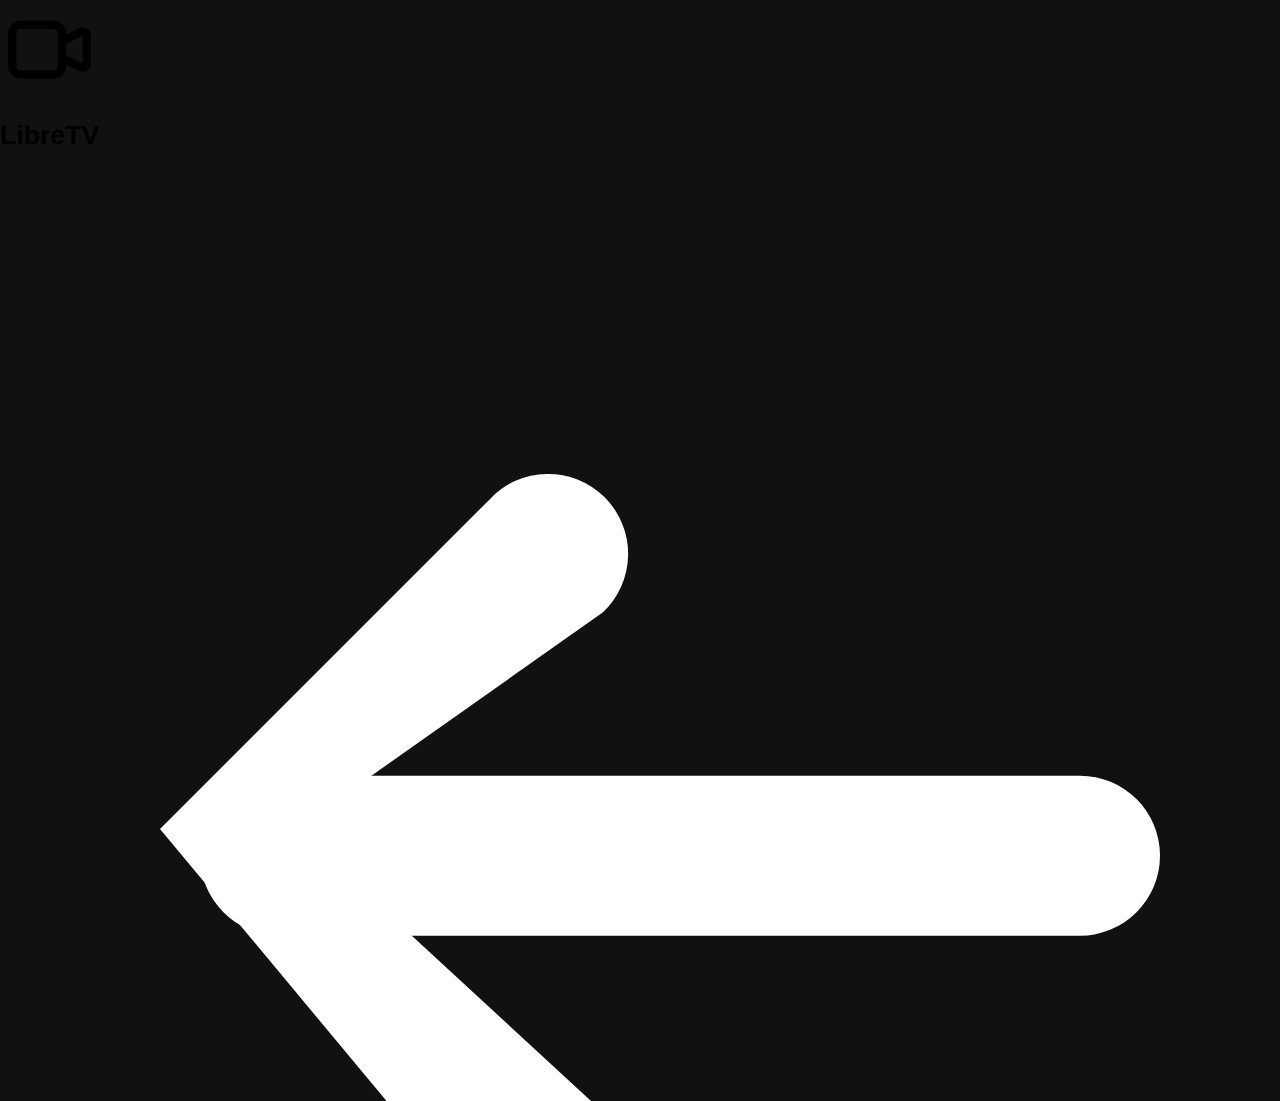
==== player.html @ 5323e87a "cmd auto commit" ====
<!DOCTYPE html>
<html lang="zh">
<head>
    <meta charset="UTF-8">
    <meta name="viewport" content="width=device-width, initial-scale=1.0">
    <meta name="referrer" content="same-origin">
    <meta name="theme-color" content="#000000">
    <title>LibreTV 播放器</title>

    <!-- Favicon -->
    <link rel="icon" href="image/logo.png">
    <link rel="apple-touch-icon" href="image/logo-black.png">
    <link rel="manifest" href="manifest.json">

    <script src="libs/tailwindcss.min.js"></script>
    <script src="js/version-check.js"></script>
    <link rel="stylesheet" href="css/styles.css">
    <link rel="stylesheet" href="css/player.css">
    
    <meta http-equiv="Cache-Control" content="no-store, must-revalidate">
    <meta http-equiv="Pragma" content="no-cache">
    <meta http-equiv="Expires" content="0">
</head>
<body>
    <header class="player-header-fixed p-4 flex items-center border-b border-[#333] gap-2">
        <div class="flex items-center min-w-0">
            <button id="homeButton" type="button" class="flex items-center min-w-0 cursor-pointer home-button">
                <svg class="w-8 h-8 mr-2 text-[#00ccff] logo-icon" fill="none" stroke="currentColor" viewBox="0 0 24 24">
                    <path stroke-linecap="round" stroke-linejoin="round" stroke-width="2" d="M15 10l4.553-2.276A1 1 0 0121 8.618v6.764a1 1 0 01-1.447.894L15 14M5 18h8a2 2 0 002-2V8a2 2 0 00-2-2H5a2 2 0 00-2 2v8a2 2 0 002 2z"></path>
                </svg>
                <h1 class="text-xl font-bold gradient-text logo-text">LibreTV</h1>
            </button>
        </div>
        <h2 id="videoTitle" class="text-xl font-semibold flex-1 text-center overflow-x-auto whitespace-nowrap truncate custom-title-scroll"></h2>
        <a href="#" id="goBack" onclick="goBack(event)" class="px-4 py-2 bg-[#222] hover:bg-[#333] border border-[#333] rounded-lg transition-colors flex items-center min-w-0 home-btn">
            <svg class="w-5 h-5 mr-1" viewBox="0 0 24 24" fill="#ffffff" xmlns="http://www.w3.org/2000/svg">
                <path d="M5.25 11h15a1.5 1.5 0 1 1 0 3H5.25a1.5 1.5 0 0 1 0-3z"/>
                <path d="M5.55 12 11.3 17.3a1.5 1.5 0 1 1-2.12 2.12L3 12l6.18-6.18a1.5 1.5 0 1 1 2.12 2.12L5.55 12z"/>
            </svg>
            <span class="home-btn-text">上一页</span>
        </a>
    </header>

    <!-- 密码验证弹窗 -->
    <div id="passwordModal" class="fixed inset-0 bg-black/95 hidden items-center justify-center z-[65] transition-opacity duration-300">
        <div class="bg-[#111] p-8 rounded-lg w-11/12 max-w-md border border-[#333] max-h-[90vh] flex flex-col">
            <div class="flex justify-between items-center mb-6 flex-none">
                <h2 class="text-2xl font-bold gradient-text">访问验证</h2>
            </div>
            <div class="mb-6">
                <p class="text-gray-300 mb-4">请输入密码继续访问</p>
                <form id="passwordForm" onsubmit="handlePasswordSubmit(); return false;">
                    <input type="text" name="username" id="username" autocomplete="username" style="display:none" tabindex="-1" aria-hidden="true">
                    <input type="password" id="passwordInput" class="w-full bg-[#111] border border-[#333] text-white px-4 py-3 rounded-lg focus:outline-none focus:border-white transition-colors" placeholder="密码..." autocomplete="new-password">
                    <button id="passwordSubmitBtn" type="submit" class="mt-4 w-full bg-blue-600 hover:bg-blue-700 text-white px-4 py-2 rounded">提交</button>
                </form>
                <p id="passwordError" class="text-red-500 mt-2 hidden">密码错误，请重试</p>
            </div>
        </div>
    </div>

    <main class="container mx-auto px-4 py-4">        <!-- 视频播放区 -->
        <div id="playerContainer" class="player-container mb-4">
            <div class="relative">
                <div id="player" class="player-placeholder">
                    <!-- Initial loading state before JavaScript loads -->
                    <div class="player-loading-overlay">
                        <div class="player-loading-spinner"></div>
                        <div class="player-loading-text" id="loading-title">正在加载视频...</div>
                    </div>
                </div>
                <div class="loading-container" id="player-loading" style="display: none;">
                    <div class="loading-spinner"></div>
                    <div>正在加载视频...</div>
                </div>
                <div class="error-container" id="error">
                    <div class="error-icon">⚠️</div>
                    <div id="error-message">视频加载失败</div>
                    <div class="error-message-sub">请尝试其他视频源或稍后重试</div>
                </div>
            </div>
        </div>

        <!-- 源信息 -->
        <div class="player-container flex justify-between py-2 px-4 mb-2 bg-gray-700" id="resourceInfoBarContainer">
            <!-- 资源信息卡片、切换按钮、视频数将由JS动态渲染 -->
        </div>

        <!-- 集数导航 -->
        <div class="player-container">
            <div class="flex justify-between items-center my-4">
                <button onclick="playPreviousEpisode()" id="prevButton" class="px-4 py-2 bg-[#222] hover:bg-[#333] border border-[#333] rounded-lg transition-colors">
                    <svg class="w-5 h-5 inline-block" fill="none" stroke="currentColor" viewBox="0 0 24 24">
                        <path stroke-linecap="round" stroke-linejoin="round" stroke-width="2" d="M15 19l-7-7 7-7"></path>
                    </svg>
                    上一集
                </button>
                <span class="text-gray-400" id="episodeInfo">加载中...</span>
                <button onclick="playNextEpisode()" id="nextButton" class="px-4 py-2 bg-[#222] hover:bg-[#333] border border-[#333] rounded-lg transition-colors">
                    下一集
                    <svg class="w-5 h-5 inline-block" fill="none" stroke="currentColor" viewBox="0 0 24 24">
                        <path stroke-linecap="round" stroke-linejoin="round" stroke-width="2" d="M9 5l7 7-7 7"></path>
                    </svg>
                </button>
            </div>
        </div>

        <!-- 添加自动播放开关和排序按钮 -->
        <div class="player-container mb-2">
            <div class="flex flex-wrap justify-end items-center gap-2">
                <!-- 自动连播开关 - 分组到左边 -->
                <div class="flex items-center gap-1 flex-shrink-0 mr-auto">
                    <span class="text-gray-400 text-sm whitespace-nowrap">自动连播</span>
                    <label class="switch">
                        <input type="checkbox" id="autoplayToggle">
                        <span class="slider"></span>
                    </label>
                </div>
                
                <!-- 把各种功能按钮放在右侧 - 在小屏幕上各自占一行 -->
                <div class="flex flex-wrap justify-end gap-2">
                    <!-- 倒序排列按钮 -->
                    <button onclick="toggleEpisodeOrder()" class="px-3 py-1 bg-[#222] hover:bg-[#333] border border-[#333] rounded-lg transition-colors flex items-center space-x-1 flex-shrink-0">
                        <svg xmlns="http://www.w3.org/2000/svg" class="h-4 w-4" id="orderIcon" viewBox="0 0 20 20" fill="currentColor">
                            <path fill-rule="evenodd" d="M10 18a8 8 0 100-16 8 8 0 000 16zm1-11a1 1 0 10-2 0v3.586L7.707 9.293a1 1 0 00-1.414 1.414l3 3a1 1 0 001.414 0l3-3a1 1 0 00-1.414-1.414L11 10.586V7z" clip-rule="evenodd" />
                        </svg>
                        <span id="orderText">倒序排列</span>
                    </button>
                    
                    <!-- 复制链接按钮 -->
                    <button title="复制播放链接" onclick="copyLinks()" class="px-2 py-1 bg-[#222] hover:bg-[#333] border border-[#333] text-white rounded-lg transition">
                        <svg xmlns="http://www.w3.org/2000/svg" class="h-4 w-4" fill="none" viewBox="0 0 24 24" stroke="currentColor">
                            <path stroke-linecap="round" stroke-linejoin="round" stroke-width="2" d="M8 5H6a2 2 0 00-2 2v12a2 2 0 002 2h10a2 2 0 002-2v-1M8 5a2 2 0 012-2h2a2 2 0 002-2M8 5a2 2 0 012-2h2a2 2 0 012 2m0 0h2a2 2 0 012 2v3m2 4H10m0 0l3-3m-3 3l3 3" />
                        </svg>
                    </button>
                    
                    <!-- 锁定控制按钮 - 始终显示在最右侧 -->
                    <button id="lockToggle" onclick="toggleControlsLock()" title="锁定控制" 
                            class="px-2 py-1 bg-[#222] hover:bg-[#333] border border-[#333] text-white rounded-lg transition flex-shrink-0">
                        <svg id="lockIcon" class="w-4 h-4" fill="none" stroke="currentColor" viewBox="0 0 24 24">
                            <!-- 默认状态：未锁图标 -->
                            <path stroke-linecap="round" stroke-linejoin="round" stroke-width="2"
                                d="M15 11V7a3 3 0 00-6 0v4m-3 4h12v6H6v-6z" />
                        </svg>
                    </button>
                </div>
            </div>
        </div>

        <!-- 集数网格 -->
        <div class="player-container">
            <div class="episode-grid" id="episodesGrid">
                <div class="grid grid-cols-2 sm:grid-cols-4 md:grid-cols-6 lg:grid-cols-8 gap-2" id="episodesList">
                    <!-- 集数将在这里动态加载 -->
                    <div class="col-span-full text-center text-gray-400 py-8">加载中...</div>
                </div>
            </div>
        </div>
    </main>

    <!-- 添加快捷键提示元素 -->
    <div class="shortcut-hint" id="shortcutHint">
        <svg class="w-6 h-6" fill="none" stroke="currentColor" viewBox="0 0 24 24" id="shortcutIcon">
            <path stroke-linecap="round" stroke-linejoin="round" stroke-width="2" d="M15 19l-7-7 7-7"></path>
        </svg>
        <span id="shortcutText"></span>
    </div>

    <!-- 页脚区域 -->
    <!-- 
    <footer class="footer mt-2 py-6 border-t border-[#333] bg-[#0a0a0a]">
        <div class="container mx-auto px-4">
            <div class="flex flex-col md:flex-row justify-between items-center">
                <div class="mb-4 md:mb-0">
                    <div class="flex items-center justify-center md:justify-start">
                        <svg class="w-6 h-6 mr-2" fill="none" stroke="currentColor" viewBox="0 0 24 24">
                            <path stroke-linecap="round" stroke-linejoin="round" stroke-width="2" d="M15 10l4.553-2.276A1 1 0 0121 8.618v6.764a1 1 0 01-1.447.894L15 14M5 18h8a2 2 0 002-2V8a2 2 0 00-2-2H5a2 2 0 00-2 2v8a2 2 0 002 2z"></path>
                        </svg>
                        <span class="gradient-text font-bold">LibreTV</span>
                    </div>
                    <p class="text-gray-500 text-sm mt-2 text-center md:text-left">© 2025 LibreTV - 自由观影，畅享精彩</p>
                </div>
                
                <div class="text-center md:text-right">
                    <p class="text-gray-500 text-sm max-w-md">
                        免责声明：本站仅为视频搜索工具，不存储、上传或分发任何视频内容。
                        所有视频均来自第三方API接口。如有侵权，请联系相关内容提供方。
                    </p>
                    <div class="mt-2 flex justify-center md:justify-end space-x-4">
                        <a href="about.html" class="text-gray-400 hover:text-white text-sm transition-colors">关于我们</a>
                        <a href="about.html" class="text-gray-400 hover:text-white text-sm transition-colors">隐私政策</a>
                        <a href="https://www.msf.hk/zh-hant/donate/general?type=one-off" target="_blank" rel="noopener" class="text-blue-400 hover:text-blue-300 text-sm transition-colors">捐赠</a>
                    </div>
                </div>
            </div>
        </div>
    </footer>
     -->

    <!-- 换源模态框 -->
    <div id="modal" class="fixed inset-0 bg-black/60 hidden flex items-center justify-center transition-opacity duration-300 z-[10000]">
        <div class="bg-[#111] p-8 rounded-lg w-11/12 max-w-4xl border border-[#333] max-h-[90vh] flex flex-col">
            <div class="flex justify-between items-center mb-6 flex-none">
                <h2 id="modalTitle" class="text-2xl font-bold gradient-text break-words pr-4 max-w-[80%]"></h2>
                <button onclick="closeModal()" class="text-gray-400 hover:text-white text-2xl transition-colors flex-shrink-0">&times;</button>
            </div>
            <div id="modalContent" class="overflow-auto flex-1 min-h-0">
                <div class="grid grid-cols-2 sm:grid-cols-4 md:grid-cols-6 lg:grid-cols-8 gap-2">
                </div>
            </div>
        </div>
    </div>

    <!-- 添加 loading 提示框 -->
    <div id="loading" class="fixed inset-0 bg-black/80 hidden items-center justify-center z-[10001]">
        <div class="bg-[#111] p-8 rounded-lg border border-[#333] flex items-center space-x-4">
            <div class="w-8 h-8 border-4 border-white border-t-transparent rounded-full animate-spin"></div>
            <p class="text-white text-lg">加载中...</p>
        </div>
    </div>

    <!-- 引入纯 JS sha256（HTTP 下依然可用） -->
    <script src="libs/sha256.min.js"></script>
    <script>
        // 保存原始 js‑sha256 实现，避免被 password.js 覆盖
        window._jsSha256 = window.sha256;
    </script>
    
    <script src="libs/hls.min.js" crossorigin="anonymous"></script>
    <script src="libs/artplayer.min.js" crossorigin="anonymous"></script>

    <script src="js/config.js"></script>
    <script src="js/proxy-auth.js"></script>
    <script src="js/customer_site.js"></script>
    <script src="js/cloud-sync.js"></script>
    <script src="js/password.js"></script>
    <script src="js/ui.js"></script>
    <script src="js/api.js"></script>
    <script src="js/search.js"></script>
    <script src="js/player.js"></script>

    <script>
        // 创建全局环境变量对象
        window.__ENV__ = window.__ENV__ || {};
        
        // 注入服务器端环境变量 (将由服务器端替换)
        // PASSWORD 变量将在这里被服务器端注入
        window.__ENV__.PASSWORD = "{{PASSWORD}}";

        // 修复 home 跳转
        document.addEventListener('DOMContentLoaded', function() {
            // 使用事件委托处理首页按钮点击
            document.body.addEventListener('click', function(event) {
                const homeButton = event.target.closest('#homeButton');
                if (homeButton) {
                    event.preventDefault();
                    event.stopPropagation();

                    // 如果是在iframe中打开的，尝试关闭iframe
                    if (window.self !== window.top) {
                        try {
                            // 尝试调用父窗口的关闭播放器函数
                            window.parent.closeVideoPlayer && window.parent.closeVideoPlayer(true);
                            return;
                        } catch (e) {
                            console.error('调用父窗口closeVideoPlayer失败:', e);
                        }
                    }

                    // 多重兜底跳转
                    try {
                            window.location.href = '/';
                    } catch (e) {
                        try {
                            window.location.replace('/');
                        } catch (e2) {
                            window.location.assign('/');
                    }
                    }
                    return false;
                }
            });
        });
    </script>
</body>
</html>
---- css/player.css ----
html {
    background-color: #000;
    overscroll-behavior: none;
}
body, html {
    margin: 0;
    padding: 0;
    width: 100%;
    height: 100%;
    background-color: #000;
    color: white;
    padding-top: 37px;
}

/* Critical header and navigation styles */
.player-header {
    position: relative;
    z-index: 2147483647 !important;
    pointer-events: auto !important;
}

.player-header-fixed {
    position: fixed !important;
    top: 0;
    left: 0;
    width: 100vw;
    z-index: 9000 !important;
    pointer-events: auto !important;
    background: #111;
}

#homeButton { 
    pointer-events: auto !important; 
}

.home-button {
    background: none !important;
    border: none !important;
    padding: 0 !important;
}

/* Critical loading styles to prevent FOUC */
.player-placeholder {
    width: 100% !important;
    height: auto !important;
    aspect-ratio: 16/9 !important;
    background-color: #1f2937 !important;
    position: relative !important;
    display: block !important;
    border-radius: 8px !important;
    overflow: hidden !important;
}

.player-loading-container {
    width: 100% !important;
    height: 0 !important;
    padding-bottom: 56.25% !important;
    position: relative !important;
    background-color: #1f2937 !important;
    border-radius: 8px !important;
    overflow: hidden !important;
    display: block !important;
}

.player-loading-overlay {
    position: absolute !important;
    top: 0 !important;
    left: 0 !important;
    width: 100% !important;
    height: 100% !important;
    display: flex !important;
    flex-direction: column !important;
    align-items: center !important;
    justify-content: center !important;
    background-color: rgba(17, 24, 39, 0.7) !important;
}

.player-loading-spinner {
    width: 48px !important;
    height: 48px !important;
    border: 4px solid rgba(255, 255, 255, 0.1) !important;
    border-radius: 50% !important;
    border-top-color: #f97316 !important;
    position: relative !important;
    margin-bottom: 16px !important;
    animation: spin 1s linear infinite !important;
}

/* Critical styles for loading text */
.player-loading-text,
.player-loading-overlay div:nth-child(2),
div.player-loading-text {
    display: block !important;
    visibility: visible !important;
    opacity: 1 !important;
    color: #f9fafb !important;
    font-size: 16px !important;
    font-weight: 500 !important;
    margin-bottom: 8px !important;
    text-align: center !important;
    font-family: system-ui, -apple-system, sans-serif !important;
    line-height: 1.4 !important;
    text-shadow: 0 1px 2px rgba(0, 0, 0, 0.1) !important;
    pointer-events: none !important;
    z-index: 100 !important;
    background: transparent !important;
    max-width: 90% !important;
}

@keyframes player-spinner-rotate {
    to { transform: rotate(360deg); }
}

@keyframes spin {
    0% { transform: rotate(0deg); }
    100% { transform: rotate(360deg); }
}

/* ArtPlayer specific styles */
.art-video-player, .art-video-player video {
    width: 100% !important;
    height: 100% !important;
    min-height: 150px !important;
    max-height: 100vh !important;
    background: #000 !important;
    object-fit: contain !important;
    display: block !important;
}

/* Fix for Chrome-specific issues */
@media screen and (-webkit-min-device-pixel-ratio: 0) {
    .art-video-player video {
        transform: translateZ(0) !important;
        will-change: transform !important;
    }

    /* Force visibility of video element */
    .art-video-player.art-playing video {
        visibility: visible !important;
        opacity: 1 !important;
    }
}

.player-container {
    width: 100%;
    max-width: 1000px;
    margin: 0 auto;
}

#player {
    width: 100%;
    height: 60vh; /* 视频播放器高度 */
}

.loading-container {
    position: absolute;
    top: 0;
    left: 0;
    right: 0;
    bottom: 0;
    display: flex;
    align-items: center;
    justify-content: center;
    background-color: rgba(0, 0, 0, 0.7);
    color: white;
    z-index: 100;
    flex-direction: column;
}

.loading-spinner {
    width: 50px;
    height: 50px;
    border: 4px solid rgba(255, 255, 255, 0.3);
    border-radius: 50%;
    border-top-color: white;
    animation: spin 1s ease-in-out infinite;
    margin-bottom: 10px;
}

.error-container {
    position: absolute;
    top: 0;
    left: 0;
    right: 0;
    bottom: 0;
    display: none;
    align-items: center;
    justify-content: center;
    background-color: rgba(0, 0, 0, 0.7);
    color: white;
    z-index: 100;
    flex-direction: column;
    text-align: center;
    padding: 1rem;
}

.error-icon {
    font-size: 48px;
    margin-bottom: 10px;
}

.error-message-sub {
    margin-top: 10px;
    font-size: 14px;
    color: #aaa;
}

.episode-active {
    background-color: #3b82f6 !important;
    border-color: #60a5fa !important;
}

.episode-grid {
    max-height: 30vh;
    overflow-y: auto;
}

/* 恢复播放位置提示样式 */
.position-restore-hint {
    position: fixed;
    bottom: 20px;
    left: 50%;
    transform: translateX(-50%) translateY(100%);
    background-color: rgba(0, 0, 0, 0.8);
    color: white;
    padding: 10px 20px;
    border-radius: 4px;
    z-index: 1000;
    transition: transform 0.3s ease;
    font-size: 14px;
}

.position-restore-hint.show {
    transform: translateX(-50%) translateY(0);
}

.hint-content {
    display: flex;
    align-items: center;
    justify-content: center;
}

.switch {
    position: relative;
    display: inline-block;
    width: 46px;
    height: 24px;
}

.switch input {
    opacity: 0;
    width: 0;
    height: 0;
}

.slider {
    position: absolute;
    cursor: pointer;
    top: 0;
    left: 0;
    right: 0;
    bottom: 0;
    background-color: #333;
    transition: .4s;
    border-radius: 24px;
}

.slider:before {
    position: absolute;
    content: "";
    height: 18px;
    width: 18px;
    left: 3px;
    bottom: 3px;
    background-color: white;
    transition: .4s;
    border-radius: 50%;
}

input:checked + .slider {
    background-color: #00ccff;
}

input:checked + .slider:before {
    transform: translateX(22px);
}

/* 添加快捷键提示样式 */
.shortcut-hint {
    position: fixed;
    top: 50%;
    left: 50%;
    transform: translate(-50%, -50%);
    background-color: rgba(0, 0, 0, 0.8);
    color: white;
    padding: 1rem 2rem;
    border-radius: 0.5rem;
    font-size: 1.5rem;
    display: flex;
    align-items: center;
    gap: 0.5rem;
    z-index: 1000;
    opacity: 0;
    transition: opacity 0.3s ease;
}

.shortcut-hint.show {
    opacity: 1;
}

/* 原生全屏时，播放器容器铺满 */
.player-container:-webkit-full-screen,
.player-container:fullscreen {
    position: fixed;
    top: 0; left: 0;
    width: 100vw; height: 100vh;
    z-index: 10000;
    background-color: #000;
}

.player-container:-webkit-full-screen #player,
.player-container:fullscreen #player {
    width: 100%; height: 100%;
}

/* 资源信息卡片区 */
#resourceInfoBarContainer {
    align-items: center;
    border-radius: 0.5rem;
    box-shadow: 0 2px 8px rgba(0, 0, 0, 0.2);
}

.resource-info-bar-left {
    align-items: center;
    font-size: 1.1rem;
    font-weight: bold;
    color: #fff;
    flex: 1;
}

.resource-info-bar-videos {
    font-size: 1rem;
    font-weight: normal;
    margin-left: 10px;
    color: #ccc;
}

.resource-switch-btn {
    align-items: center;
    background: none;
    border: none;
    color: #a67c2d;
    font-weight: bold;
    font-size: 1rem;
    cursor: pointer;
    gap: 6px;
    padding: 6px 12px;
    border-radius: 0.5rem;
    transition: background 0.2s;
}

.resource-switch-btn:hover {
    background: #f5e9d7;
}

.resource-switch-btn:active {
    background: #f5e9d7;
}

.resource-switch-icon {
    width: 20px;
    height: 20px;
    margin-right: 0;
    color: #a67c2d;
    vertical-align: middle;
    transition: transform 0.3s;
}

/* 新增：移动端响应式样式 */
@media (max-width: 640px) {
    .episode-grid {
        max-height: 40vh; /* 移动端增加集数列表高度 */
    }

    /* 改进移动端按钮显示 */
    button {
        white-space: nowrap;
    }

    /* 控制栏在小屏幕上可能需要换行 */
    .player-container .flex-wrap {
        margin-bottom: 4px;
    }
}

/* 隐藏用户名输入框 */
#username {
    display: none !important;
}
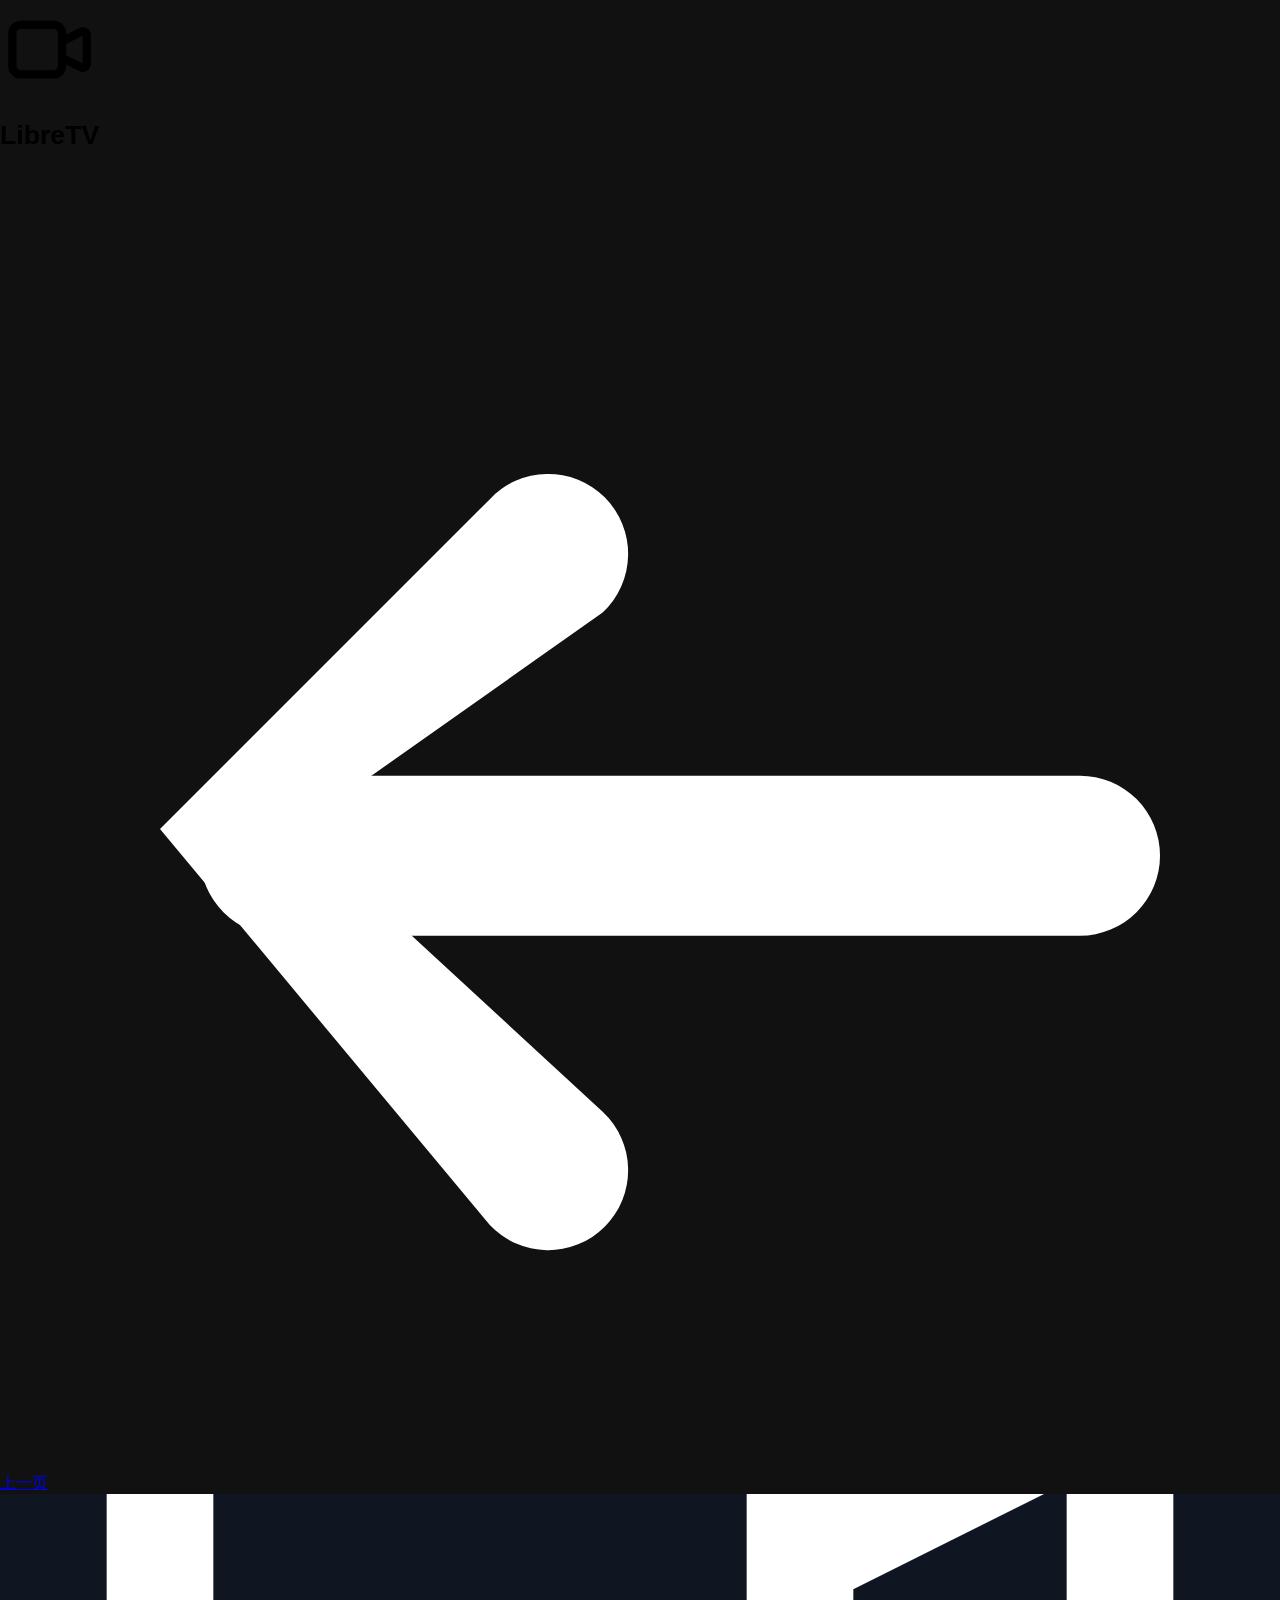
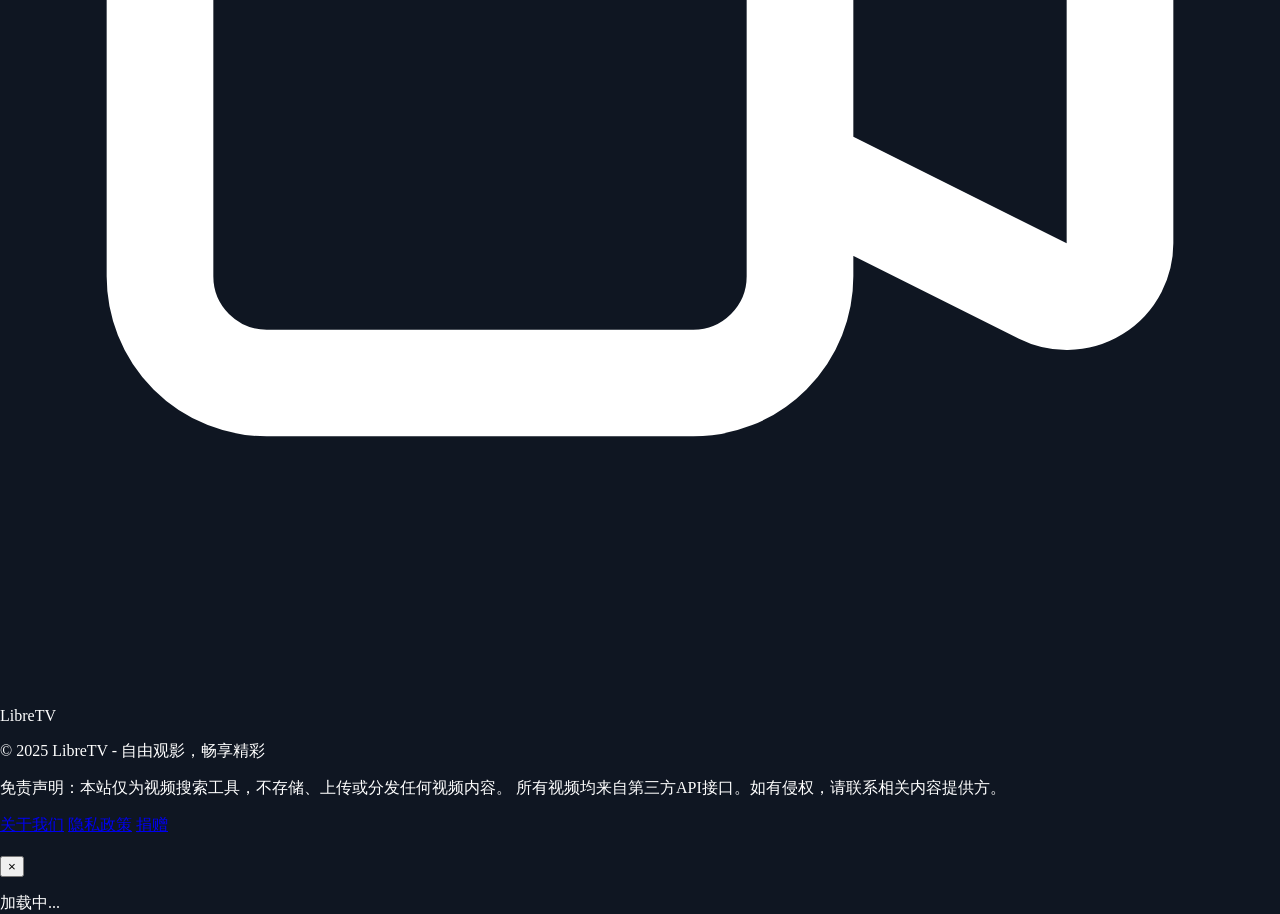
==== commit 0992bf4f: "Update player.html" ====
--- a/player.html
+++ b/player.html
@@ -167,7 +167,7 @@
     </div>
 
     <!-- 页脚区域 -->
-    <!-- 
+
     <footer class="footer mt-2 py-6 border-t border-[#333] bg-[#0a0a0a]">
         <div class="container mx-auto px-4">
             <div class="flex flex-col md:flex-row justify-between items-center">
@@ -187,15 +187,15 @@
                         所有视频均来自第三方API接口。如有侵权，请联系相关内容提供方。
                     </p>
                     <div class="mt-2 flex justify-center md:justify-end space-x-4">
-                        <a href="about.html" class="text-gray-400 hover:text-white text-sm transition-colors">关于我们</a>
-                        <a href="about.html" class="text-gray-400 hover:text-white text-sm transition-colors">隐私政策</a>
+                        <a href="index.html" class="text-gray-400 hover:text-white text-sm transition-colors">关于我们</a>
+                        <a href="index.html" class="text-gray-400 hover:text-white text-sm transition-colors">隐私政策</a>
                         <a href="https://www.msf.hk/zh-hant/donate/general?type=one-off" target="_blank" rel="noopener" class="text-blue-400 hover:text-blue-300 text-sm transition-colors">捐赠</a>
                     </div>
                 </div>
             </div>
         </div>
     </footer>
-     -->
+
 
     <!-- 换源模态框 -->
     <div id="modal" class="fixed inset-0 bg-black/60 hidden flex items-center justify-center transition-opacity duration-300 z-[10000]">
--- a/css/player.css
+++ b/css/player.css
@@ -1,13 +1,9 @@
-html {
-    background-color: #000;
-    overscroll-behavior: none;
-}
 body, html {
     margin: 0;
     padding: 0;
     width: 100%;
     height: 100%;
-    background-color: #000;
+    background-color: #0f1622;
     color: white;
     padding-top: 37px;
 }
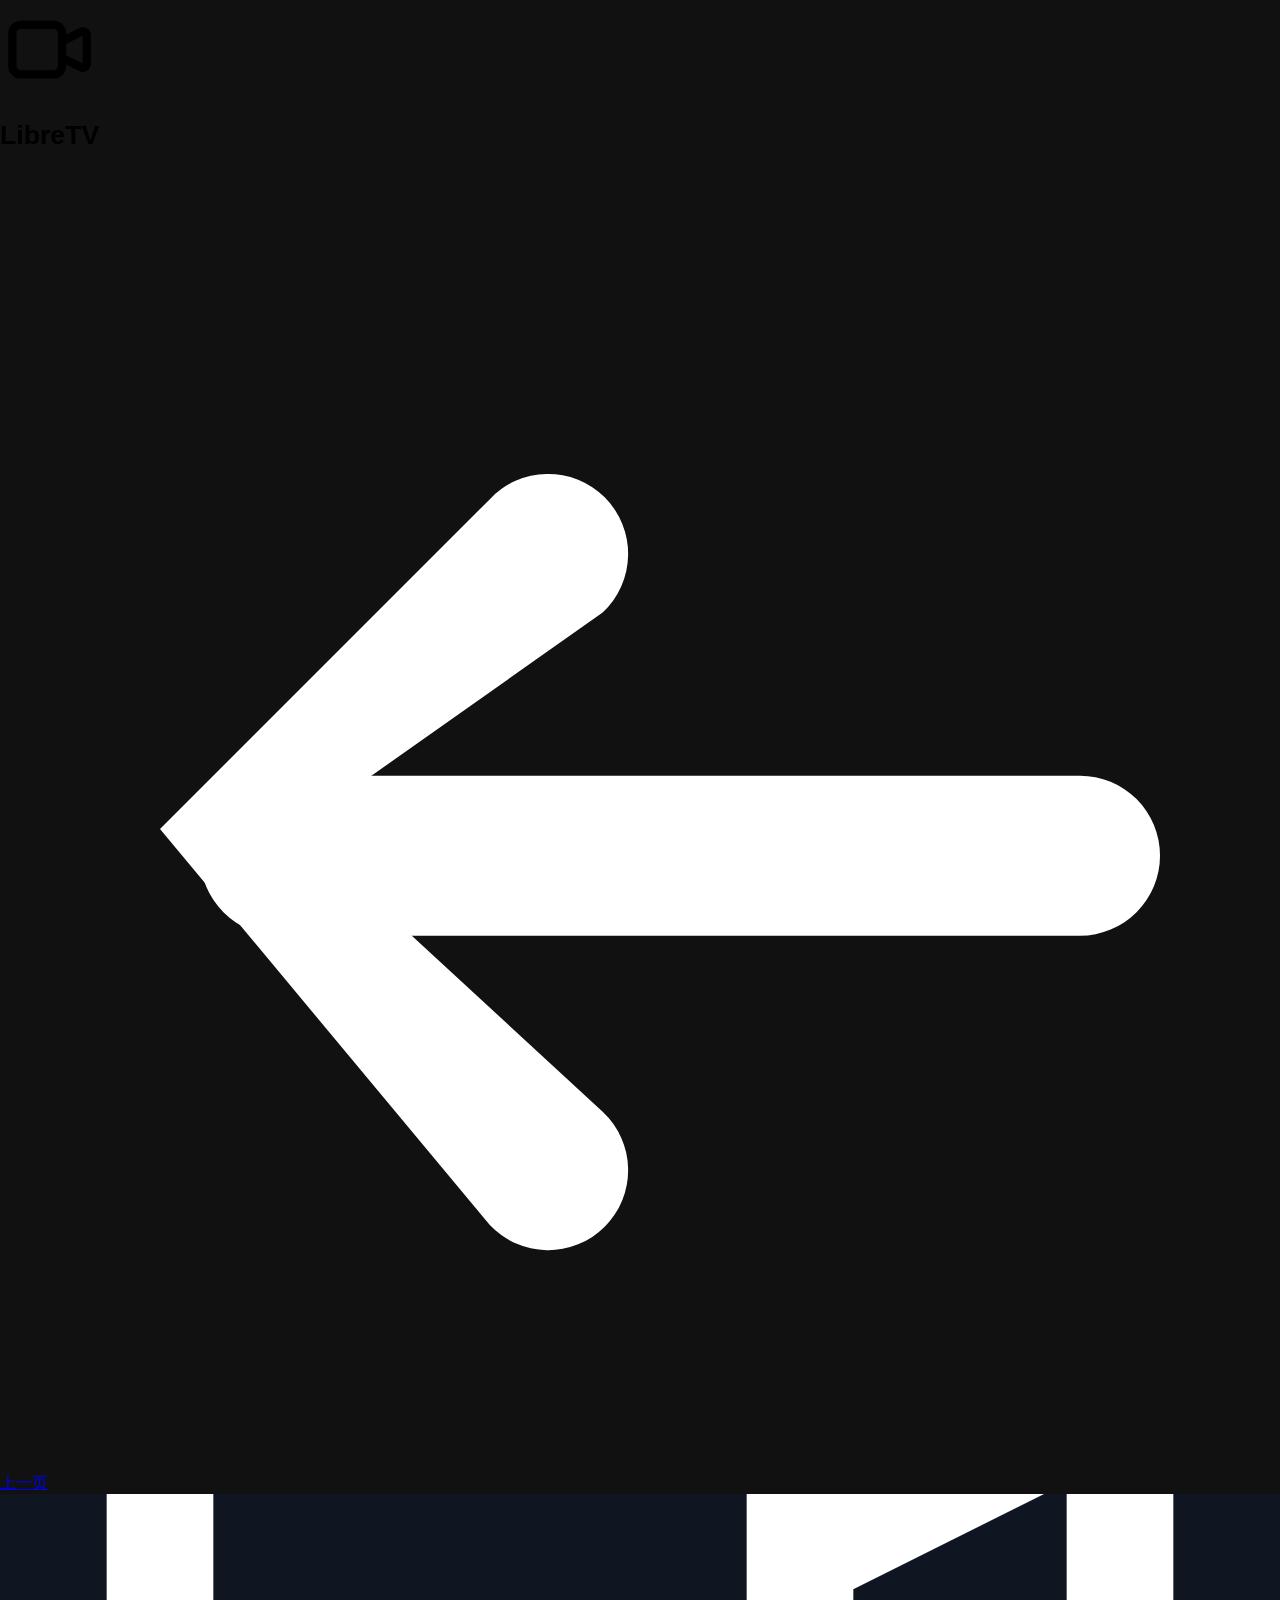
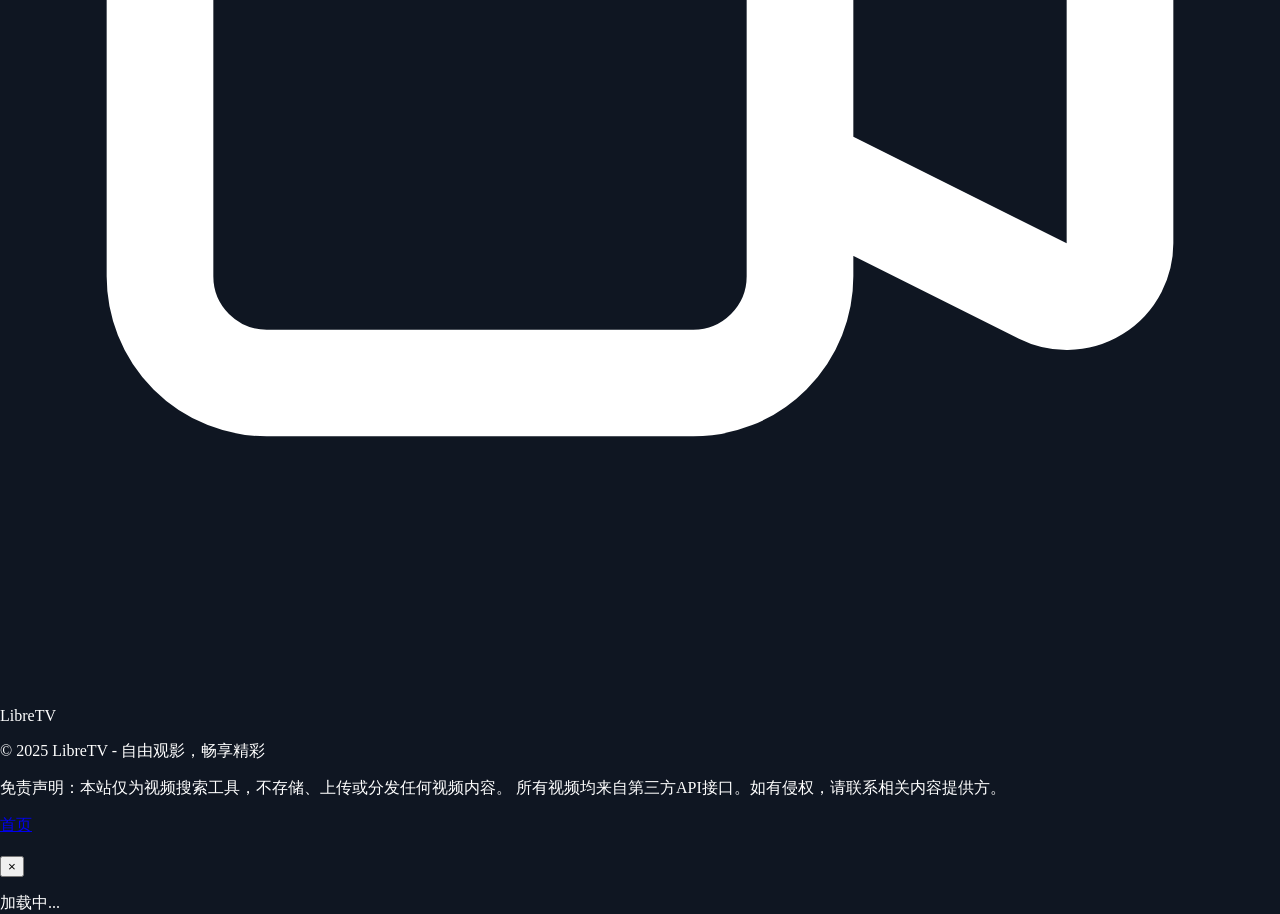
==== commit f2c83bd3: "Update player.html" ====
--- a/player.html
+++ b/player.html
@@ -187,9 +187,7 @@
                         所有视频均来自第三方API接口。如有侵权，请联系相关内容提供方。
                     </p>
                     <div class="mt-2 flex justify-center md:justify-end space-x-4">
-                        <a href="index.html" class="text-gray-400 hover:text-white text-sm transition-colors">关于我们</a>
-                        <a href="index.html" class="text-gray-400 hover:text-white text-sm transition-colors">隐私政策</a>
-                        <a href="https://www.msf.hk/zh-hant/donate/general?type=one-off" target="_blank" rel="noopener" class="text-blue-400 hover:text-blue-300 text-sm transition-colors">捐赠</a>
+                        <a href="index.html" class="text-gray-400 hover:text-white text-sm transition-colors">首页</a>
                     </div>
                 </div>
             </div>
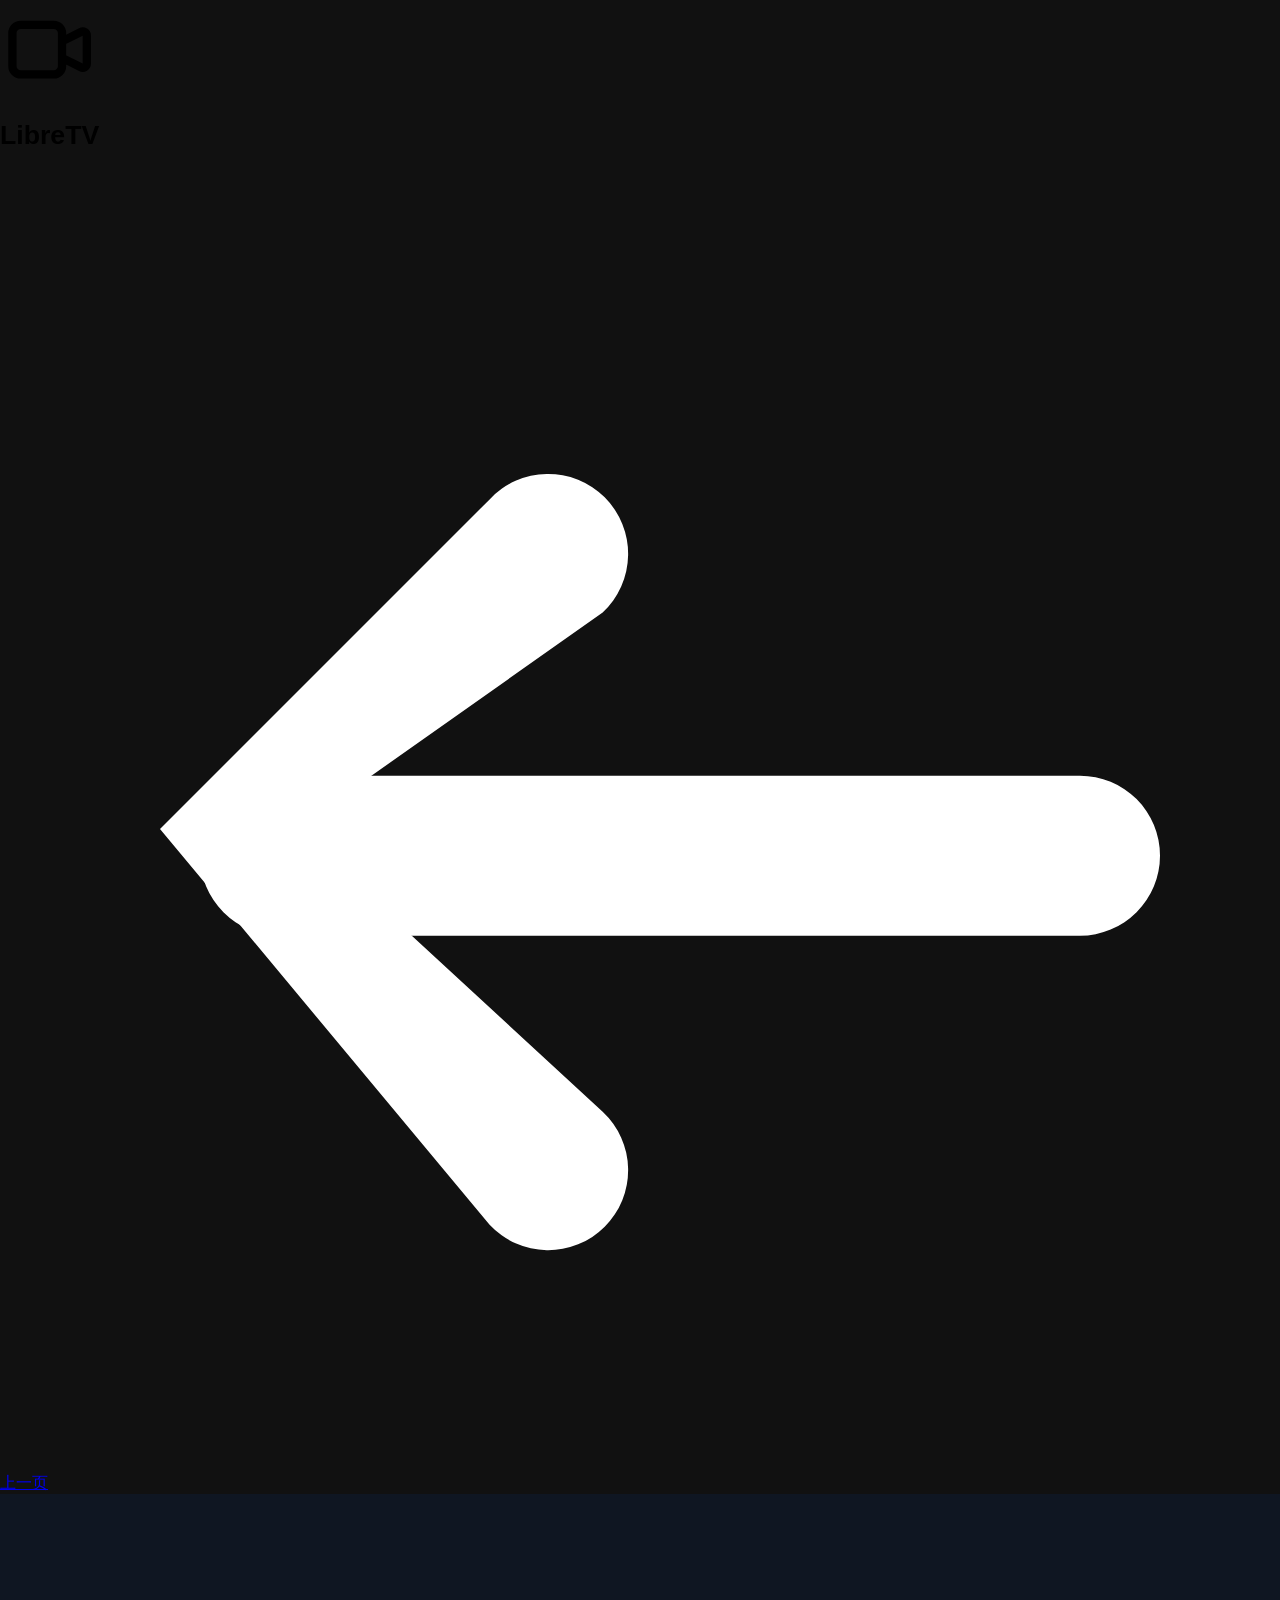
==== commit d5a9cafb: "cmd auto commit" ====
--- a/player.html
+++ b/player.html
@@ -13,7 +13,7 @@
     <link rel="manifest" href="manifest.json">
 
     <script src="libs/tailwindcss.min.js"></script>
-    <script src="js/version-check.js"></script>
+    <!-- <script src="js/version-check.js"></script> -->
     <link rel="stylesheet" href="css/styles.css">
     <link rel="stylesheet" href="css/player.css">
     
--- a/css/player.css
+++ b/css/player.css
@@ -6,6 +6,8 @@
     background-color: #0f1622;
     color: white;
     padding-top: 37px;
+    overscroll-behavior: none;
+    overflow: hidden;
 }
 
 /* Critical header and navigation styles */
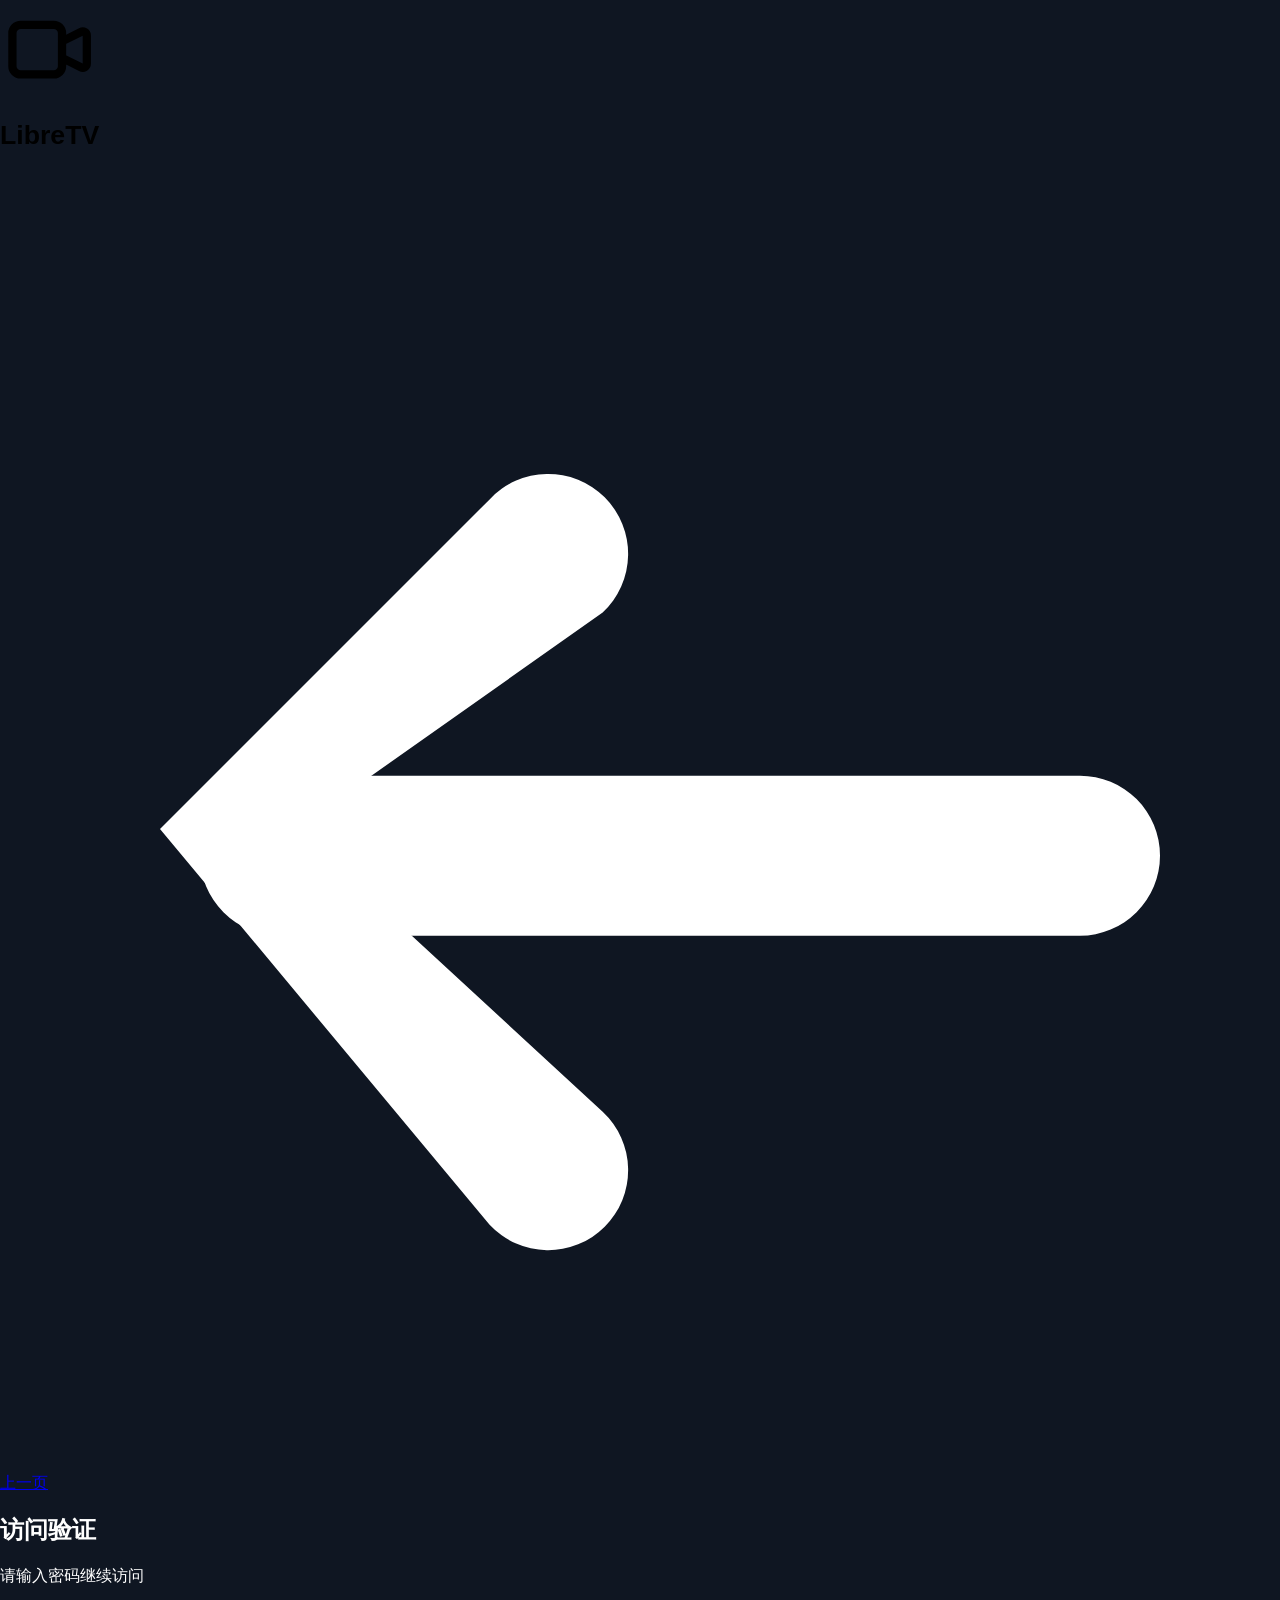
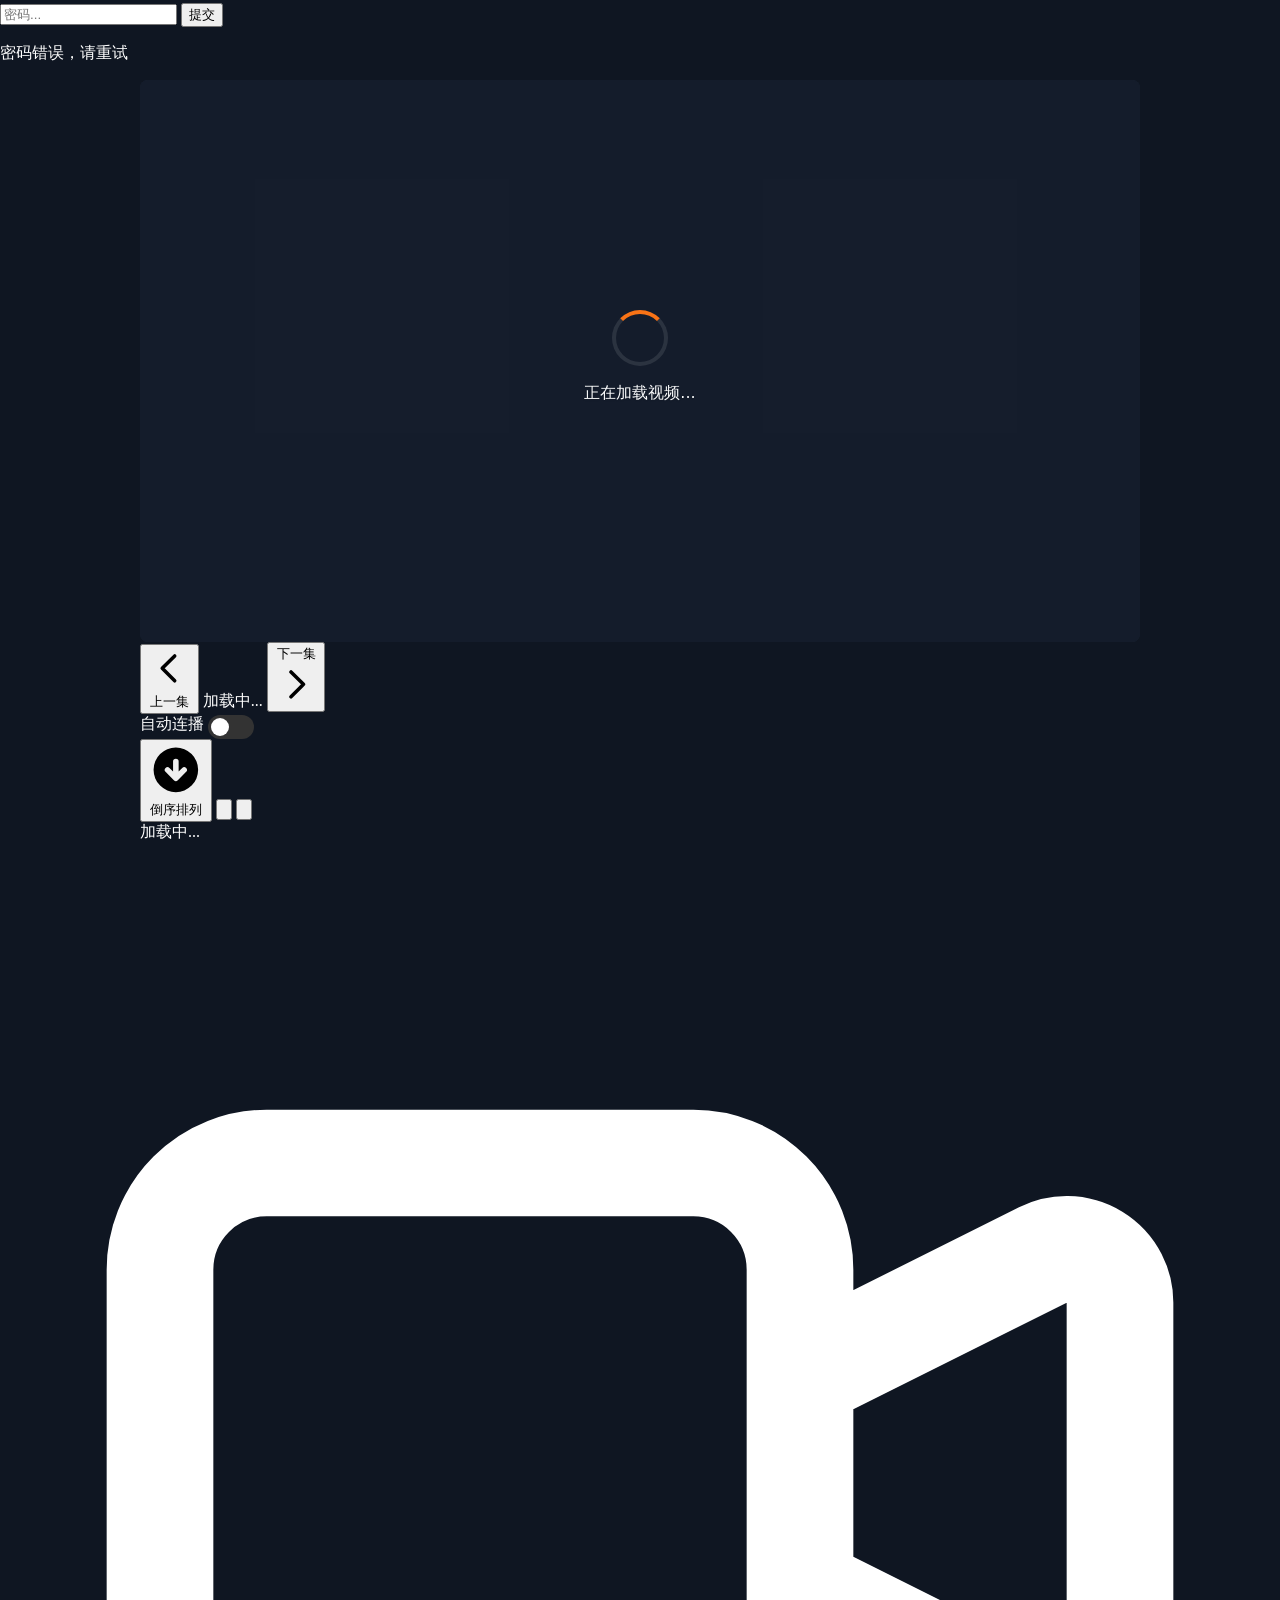
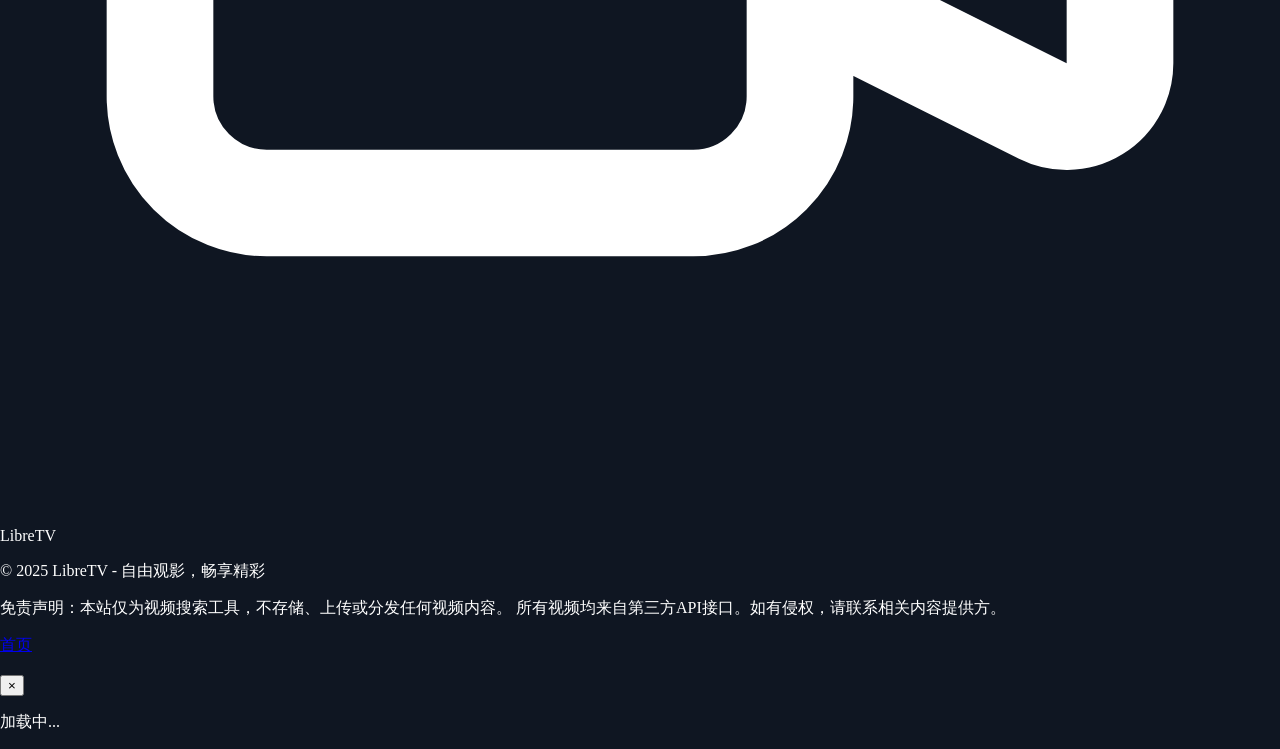
==== commit a5f4866b: "fix: player 页头不再浮动，随页面正常滚动 - 移除 .player-header-fixed 的 position:fixed 定位 - 移除 body 的 padding-top:64p" ====
--- a/player.html
+++ b/player.html
@@ -22,7 +22,7 @@
     <meta http-equiv="Expires" content="0">
 </head>
 <body>
-    <header class="player-header-fixed p-4 flex items-center border-b border-[#333] gap-2">
+    <header class="p-4 flex items-center border-b border-[#333] gap-2 bg-[#111]">
         <div class="flex items-center min-w-0">
             <button id="homeButton" type="button" class="flex items-center min-w-0 cursor-pointer home-button">
                 <svg class="w-8 h-8 mr-2 text-[#00ccff] logo-icon" fill="none" stroke="currentColor" viewBox="0 0 24 24">
--- a/css/player.css
+++ b/css/player.css
@@ -2,12 +2,10 @@
     margin: 0;
     padding: 0;
     width: 100%;
-    height: 100%;
+    min-height: 100%;
     background-color: #0f1622;
     color: white;
-    padding-top: 37px;
-    overscroll-behavior: none;
-    overflow: hidden;
+    overflow: auto;
 }
 
 /* Critical header and navigation styles */
@@ -18,12 +16,6 @@
 }
 
 .player-header-fixed {
-    position: fixed !important;
-    top: 0;
-    left: 0;
-    width: 100vw;
-    z-index: 9000 !important;
-    pointer-events: auto !important;
     background: #111;
 }
 
@@ -143,6 +135,9 @@
     width: 100%;
     max-width: 1000px;
     margin: 0 auto;
+    overflow: hidden;
+    position: relative;
+    z-index: 1;
 }
 
 #player {
@@ -209,8 +204,6 @@
 }
 
 .episode-grid {
-    max-height: 30vh;
-    overflow-y: auto;
 }
 
 /* 恢复播放位置提示样式 */
@@ -376,10 +369,6 @@
 
 /* 新增：移动端响应式样式 */
 @media (max-width: 640px) {
-    .episode-grid {
-        max-height: 40vh; /* 移动端增加集数列表高度 */
-    }
-
     /* 改进移动端按钮显示 */
     button {
         white-space: nowrap;
@@ -395,3 +384,45 @@
 #username {
     display: none !important;
 }
+
+/* 网速显示样式 - 右上角浮层 */
+.art-speed-display {
+    display: flex;
+    align-items: center;
+    justify-content: center;
+    cursor: default;
+    user-select: none;
+    padding: 4px 10px;
+    min-width: 75px;
+    pointer-events: none;
+    color: #fff;
+    position: absolute;
+    top: 10px;
+    right: 10px;
+    z-index: 60;
+    background: rgba(0, 0, 0, 0.55);
+    border-radius: 4px;
+    backdrop-filter: blur(4px);
+    -webkit-backdrop-filter: blur(4px);
+}
+
+.art-speed-text {
+    font-size: 12px;
+    white-space: nowrap;
+    font-family: -apple-system, BlinkMacSystemFont, 'Segoe UI', Roboto, sans-serif;
+    line-height: 1;
+}
+
+/* 移动端适配 */
+@media (max-width: 640px) {
+    .art-speed-display {
+        min-width: 65px;
+        padding: 3px 6px;
+        top: 8px;
+        right: 8px;
+    }
+    
+    .art-speed-text {
+        font-size: 11px;
+    }
+}
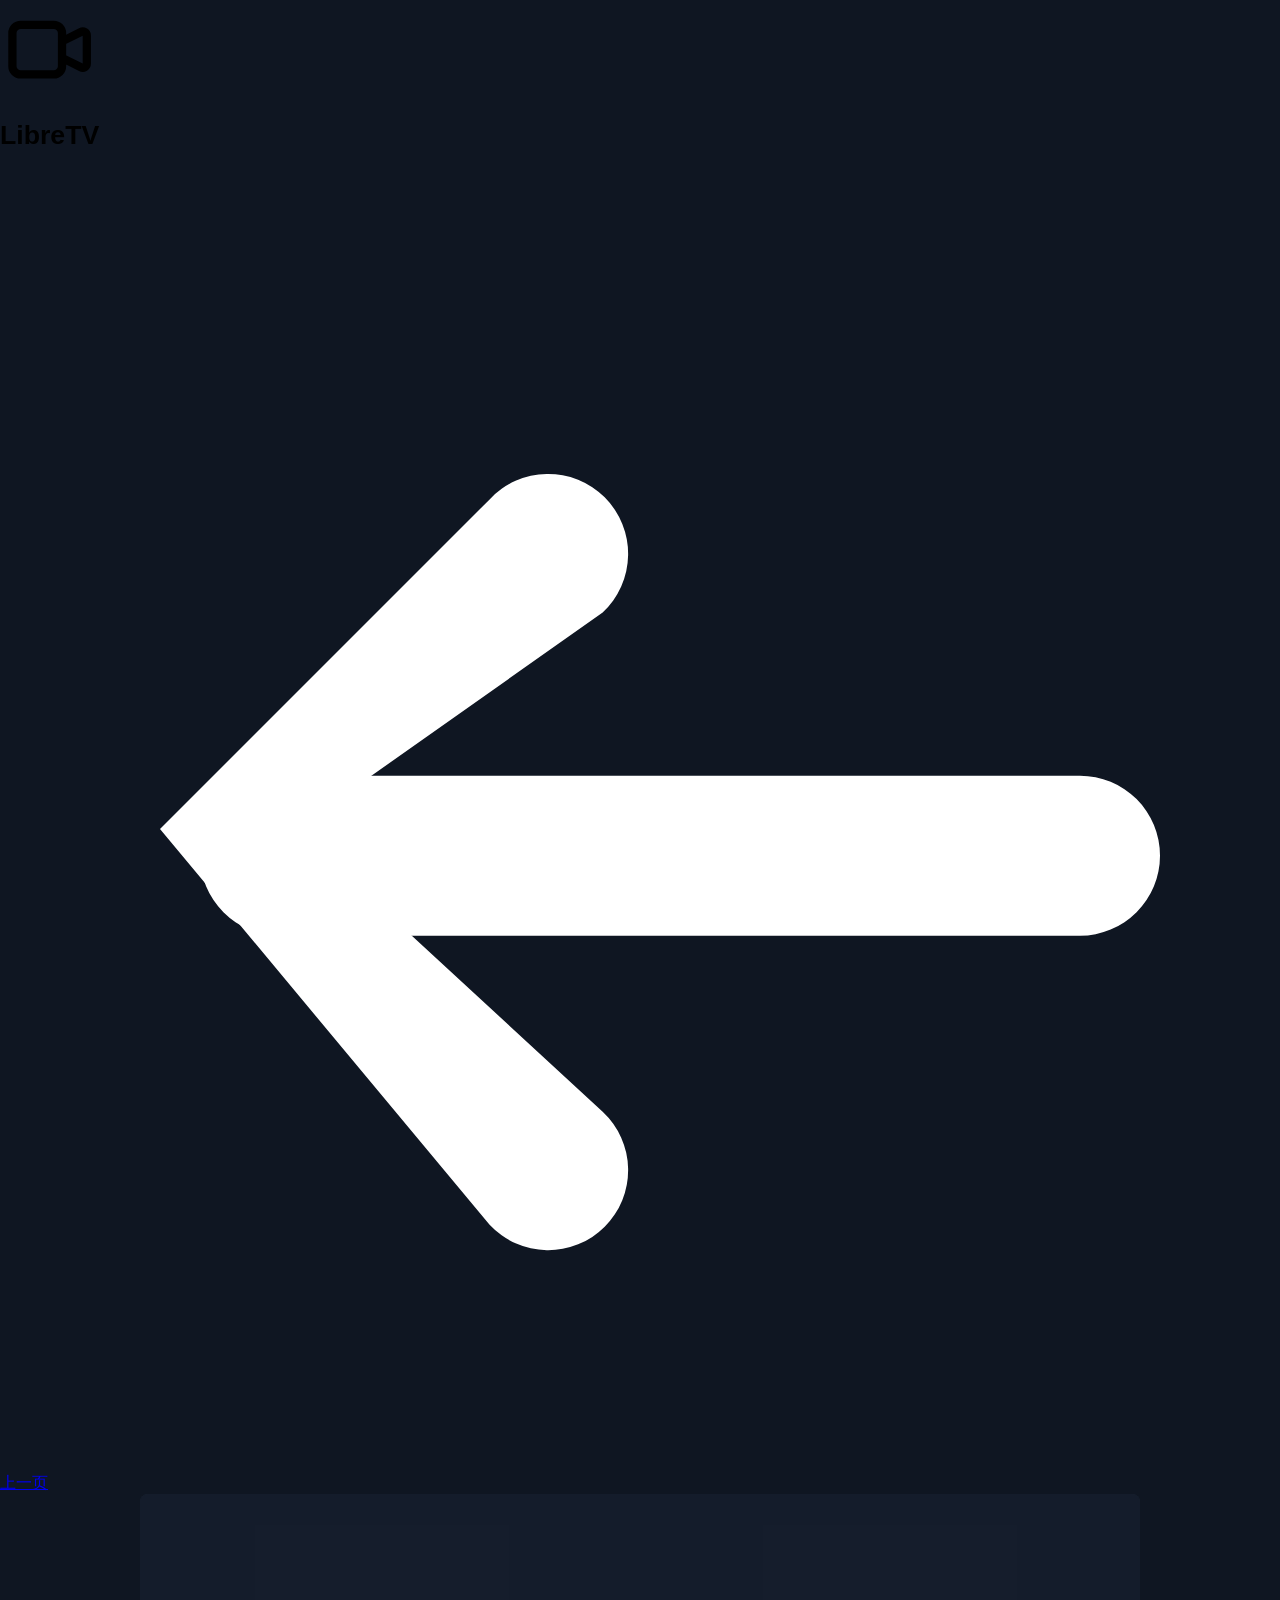
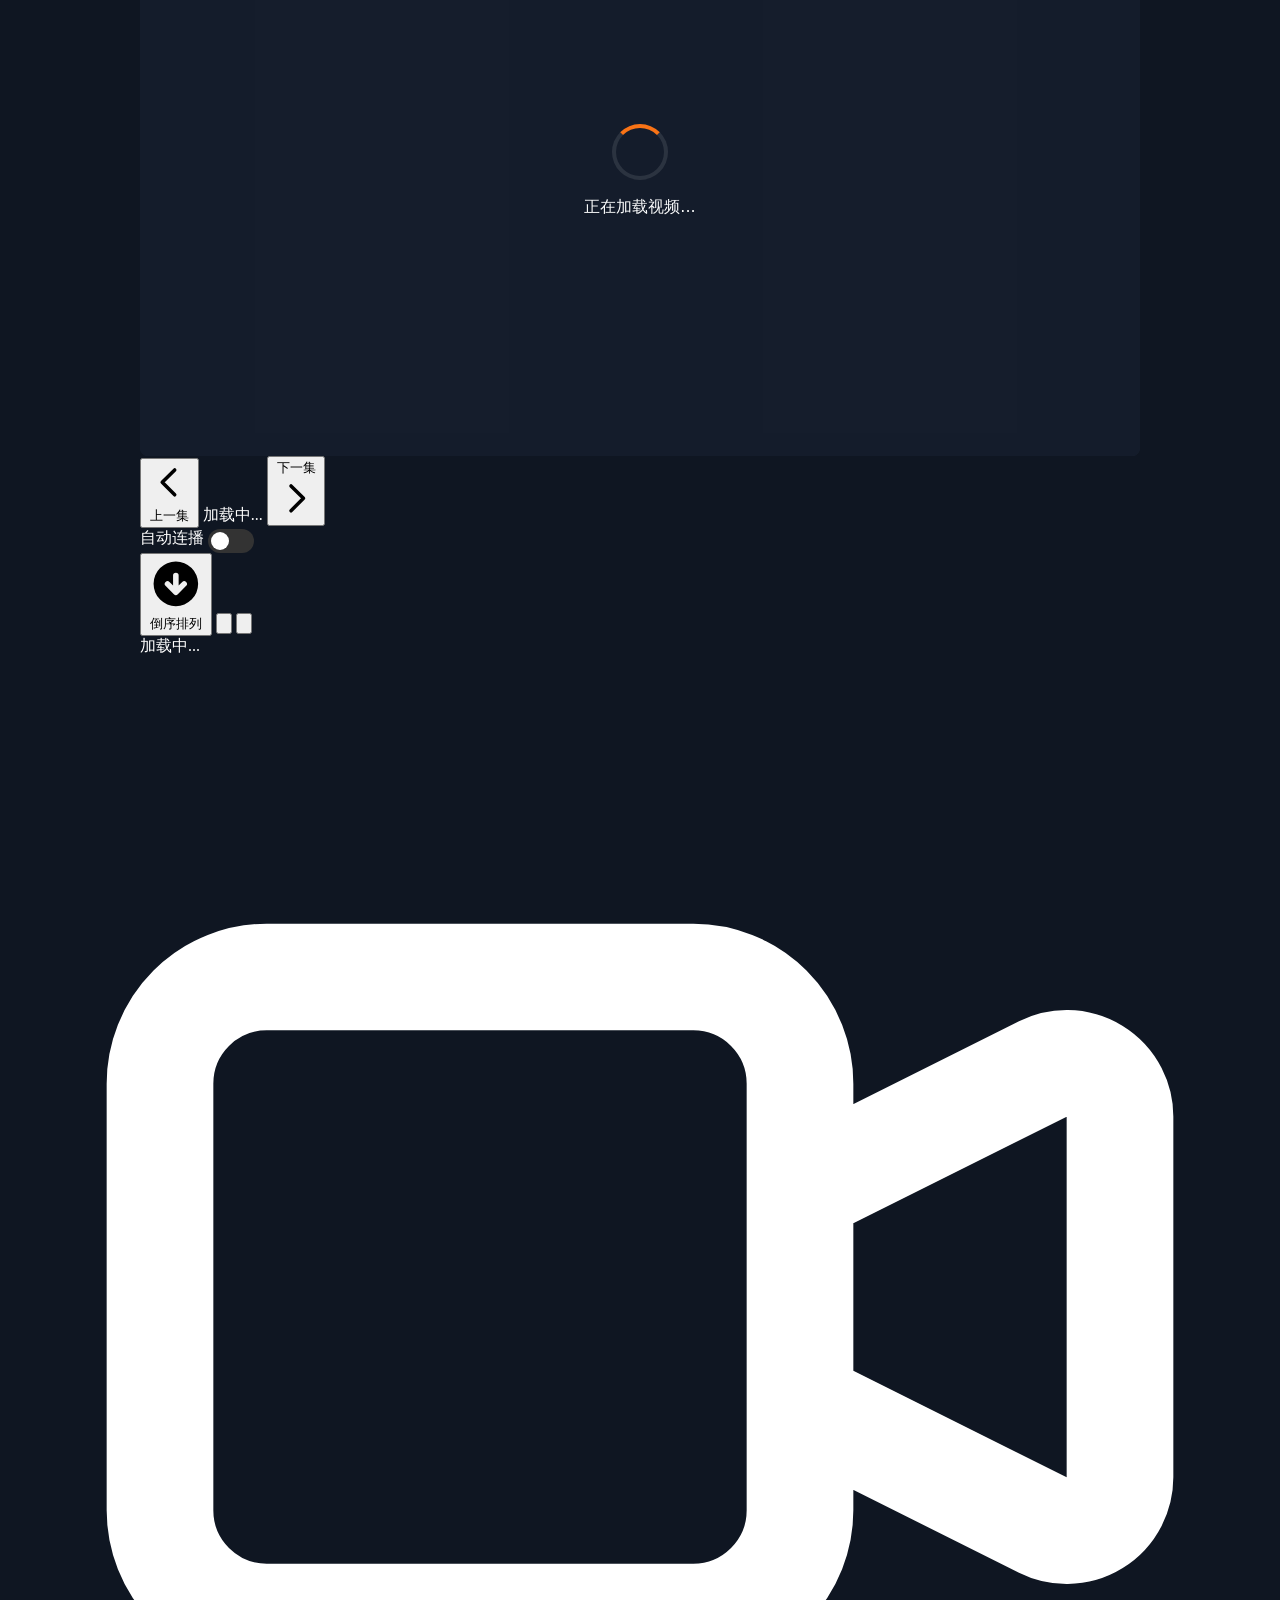
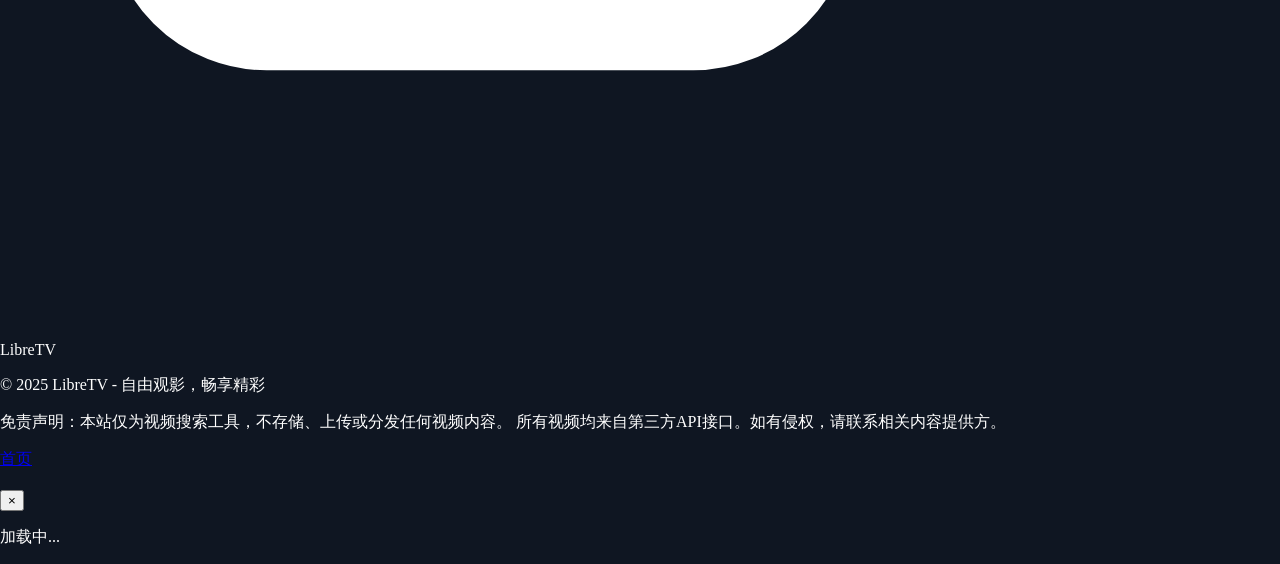
==== commit ad964ebb: "彻底移除密码保护功能 问题: 上一步删除了部署平台的中间件(functions/_middleware.js等)， 导致 PASSWORD 环境变量无法注入到HTML中，前端检测到无密码后 强制弹窗拦" ====
--- a/player.html
+++ b/player.html
@@ -2,7 +2,7 @@
 <html lang="zh">
 <head>
     <meta charset="UTF-8">
-    <meta name="viewport" content="width=device-width, initial-scale=1.0">
+    <meta name="viewport" content="width=device-width, initial-scale=1.0, maximum-scale=1.0, user-scalable=no">
     <meta name="referrer" content="same-origin">
     <meta name="theme-color" content="#000000">
     <title>LibreTV 播放器</title>
@@ -41,24 +41,6 @@
         </a>
     </header>
 
-    <!-- 密码验证弹窗 -->
-    <div id="passwordModal" class="fixed inset-0 bg-black/95 hidden items-center justify-center z-[65] transition-opacity duration-300">
-        <div class="bg-[#111] p-8 rounded-lg w-11/12 max-w-md border border-[#333] max-h-[90vh] flex flex-col">
-            <div class="flex justify-between items-center mb-6 flex-none">
-                <h2 class="text-2xl font-bold gradient-text">访问验证</h2>
-            </div>
-            <div class="mb-6">
-                <p class="text-gray-300 mb-4">请输入密码继续访问</p>
-                <form id="passwordForm" onsubmit="handlePasswordSubmit(); return false;">
-                    <input type="text" name="username" id="username" autocomplete="username" style="display:none" tabindex="-1" aria-hidden="true">
-                    <input type="password" id="passwordInput" class="w-full bg-[#111] border border-[#333] text-white px-4 py-3 rounded-lg focus:outline-none focus:border-white transition-colors" placeholder="密码..." autocomplete="new-password">
-                    <button id="passwordSubmitBtn" type="submit" class="mt-4 w-full bg-blue-600 hover:bg-blue-700 text-white px-4 py-2 rounded">提交</button>
-                </form>
-                <p id="passwordError" class="text-red-500 mt-2 hidden">密码错误，请重试</p>
-            </div>
-        </div>
-    </div>
-
     <main class="container mx-auto px-4 py-4">        <!-- 视频播放区 -->
         <div id="playerContainer" class="player-container mb-4">
             <div class="relative">
@@ -217,34 +199,20 @@
         </div>
     </div>
 
-    <!-- 引入纯 JS sha256（HTTP 下依然可用） -->
     <script src="libs/sha256.min.js"></script>
-    <script>
-        // 保存原始 js‑sha256 实现，避免被 password.js 覆盖
-        window._jsSha256 = window.sha256;
-    </script>
-    
+
     <script src="libs/hls.min.js" crossorigin="anonymous"></script>
     <script src="libs/artplayer.min.js" crossorigin="anonymous"></script>
 
     <script src="js/config.js"></script>
-    <script src="js/proxy-auth.js"></script>
     <script src="js/customer_site.js"></script>
     <script src="js/cloud-sync.js"></script>
-    <script src="js/password.js"></script>
     <script src="js/ui.js"></script>
     <script src="js/api.js"></script>
     <script src="js/search.js"></script>
     <script src="js/player.js"></script>
 
     <script>
-        // 创建全局环境变量对象
-        window.__ENV__ = window.__ENV__ || {};
-        
-        // 注入服务器端环境变量 (将由服务器端替换)
-        // PASSWORD 变量将在这里被服务器端注入
-        window.__ENV__.PASSWORD = "{{PASSWORD}}";
-
         // 修复 home 跳转
         document.addEventListener('DOMContentLoaded', function() {
             // 使用事件委托处理首页按钮点击
--- a/css/player.css
+++ b/css/player.css
@@ -6,6 +6,9 @@
     background-color: #0f1622;
     color: white;
     overflow: auto;
+    -webkit-user-select: none;
+    user-select: none;
+    -webkit-touch-callout: none;
 }
 
 /* Critical header and navigation styles */
@@ -314,6 +317,42 @@
     width: 100%; height: 100%;
 }
 
+/* ===== 满屏按钮触发的旋转竖屏满屏模式 =====
+   整个播放器容器统一旋转 90°，呈纵向竖屏满屏布局。
+   内部视频、控制栏、遮罩等所有元素随容器同步旋转，无局部错位。
+   注意：width/height 由 JS 动态设置精确像素（window.innerHeight/innerWidth），
+   不用 100vh/100vw，以规避 iOS Safari 100vh 包含地址栏导致被遮挡的问题。 */
+#playerContainer.player-rotated-fullscreen {
+    position: fixed !important;
+    top: 0 !important;
+    left: 0 !important;
+    max-width: none !important;
+    margin: 0 !important;
+    /* translateY(-100%) 相对自身高度，配合 JS 设置的 height=innerWidth，
+       旋转后正好平移到铺满视口 */
+    transform: rotate(90deg) translateY(-100%) !important;
+    transform-origin: 0 0 !important;
+    z-index: 9999;
+    background: #000;
+    overflow: hidden;
+}
+
+/* 关键：让 .relative 包裹层与 #player、播放器、video 全部填满容器，
+   否则 #player 只占容器顶部一条，旋转后会挤到屏幕右侧。 */
+#playerContainer.player-rotated-fullscreen > .relative {
+    width: 100% !important;
+    height: 100% !important;
+}
+
+#playerContainer.player-rotated-fullscreen #player,
+#playerContainer.player-rotated-fullscreen .art-video-player,
+#playerContainer.player-rotated-fullscreen .art-video-player video {
+    width: 100% !important;
+    height: 100% !important;
+    max-height: none !important;
+    aspect-ratio: auto !important;
+}
+
 /* 资源信息卡片区 */
 #resourceInfoBarContainer {
     align-items: center;
@@ -413,6 +452,14 @@
     line-height: 1;
 }
 
+/* 旋转全屏时强制控制栏始终可见，防止被 ArtPlayer 自动隐藏机制收回。
+   ArtPlayer 会在 video:timeupdate 中检查 timer 过期后设置 show=false，
+   从而移除 art-hover / art-control-show 类并隐藏 .art-bottom。
+   这里用 !important 从 CSS 层面彻底阻断控制栏隐藏。 */
+#playerContainer.player-rotated-fullscreen .art-bottom {
+    opacity: 1 !important;
+}
+
 /* 移动端适配 */
 @media (max-width: 640px) {
     .art-speed-display {
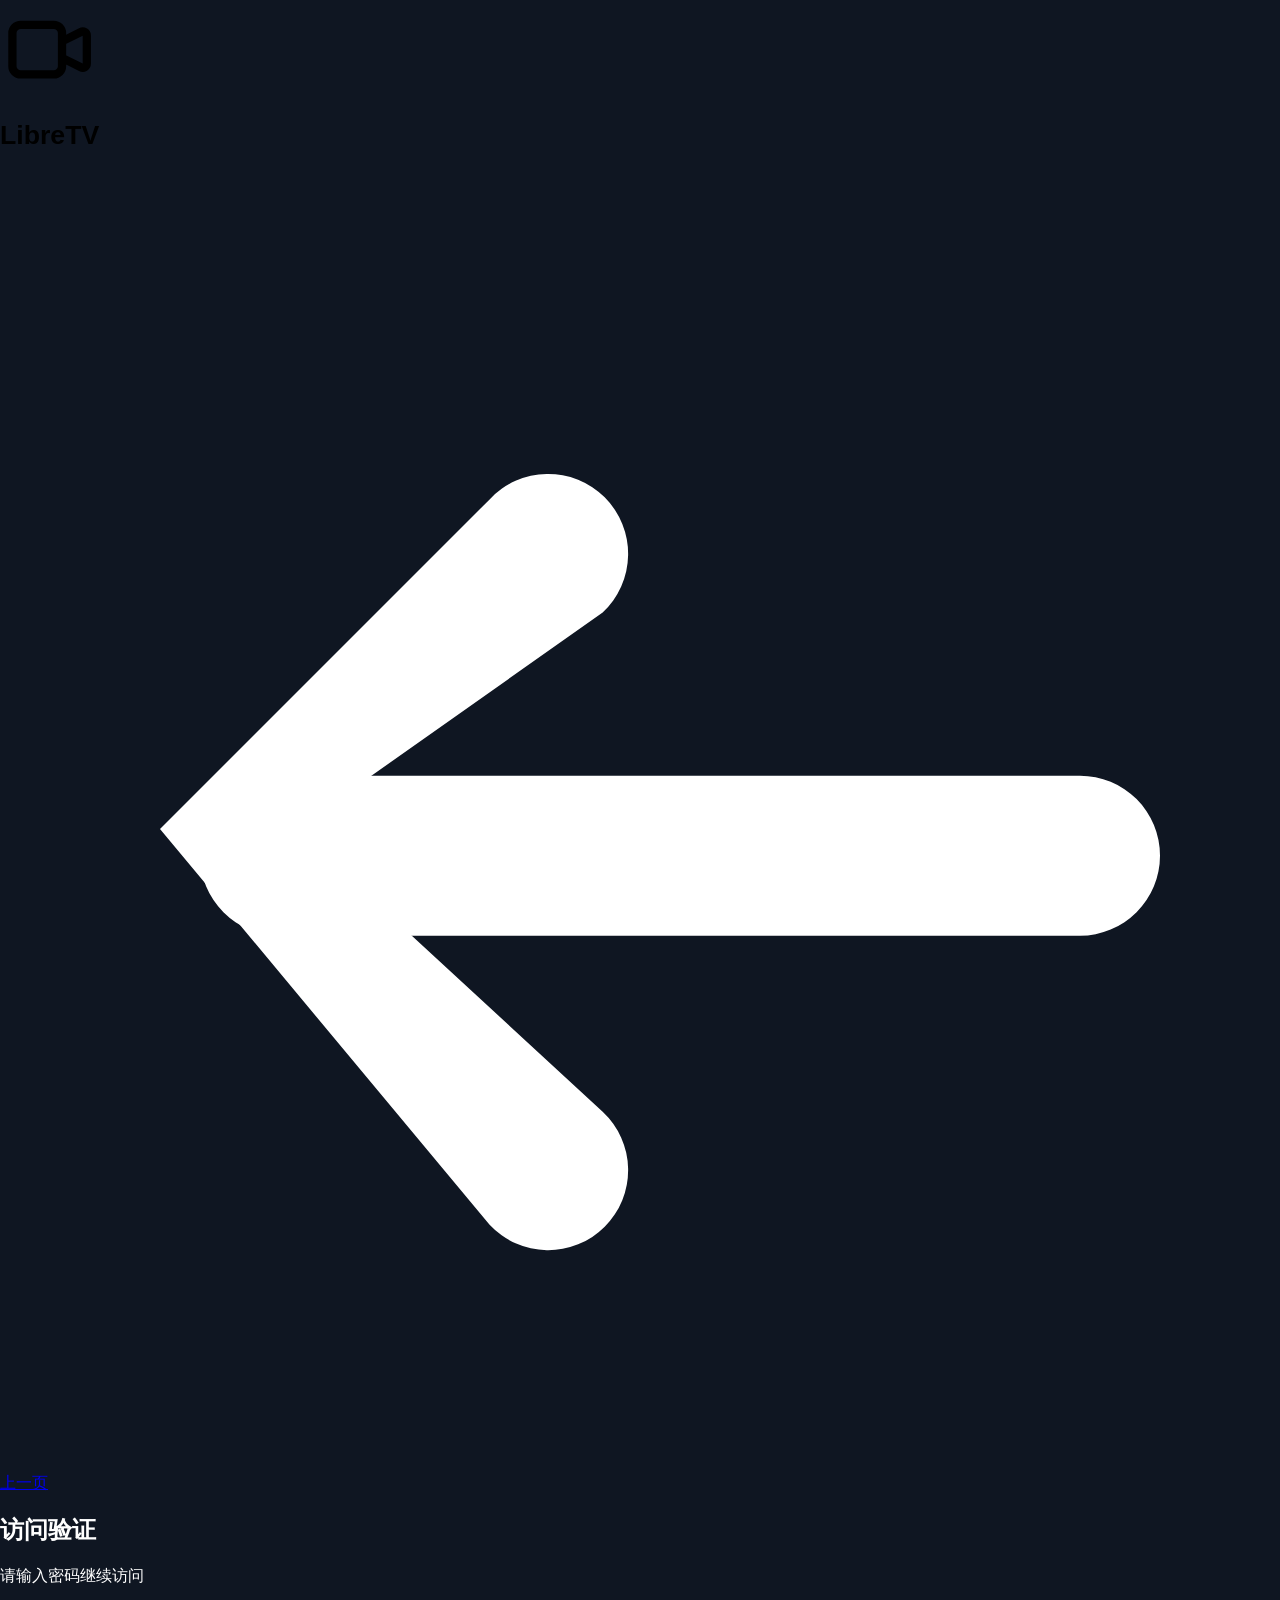
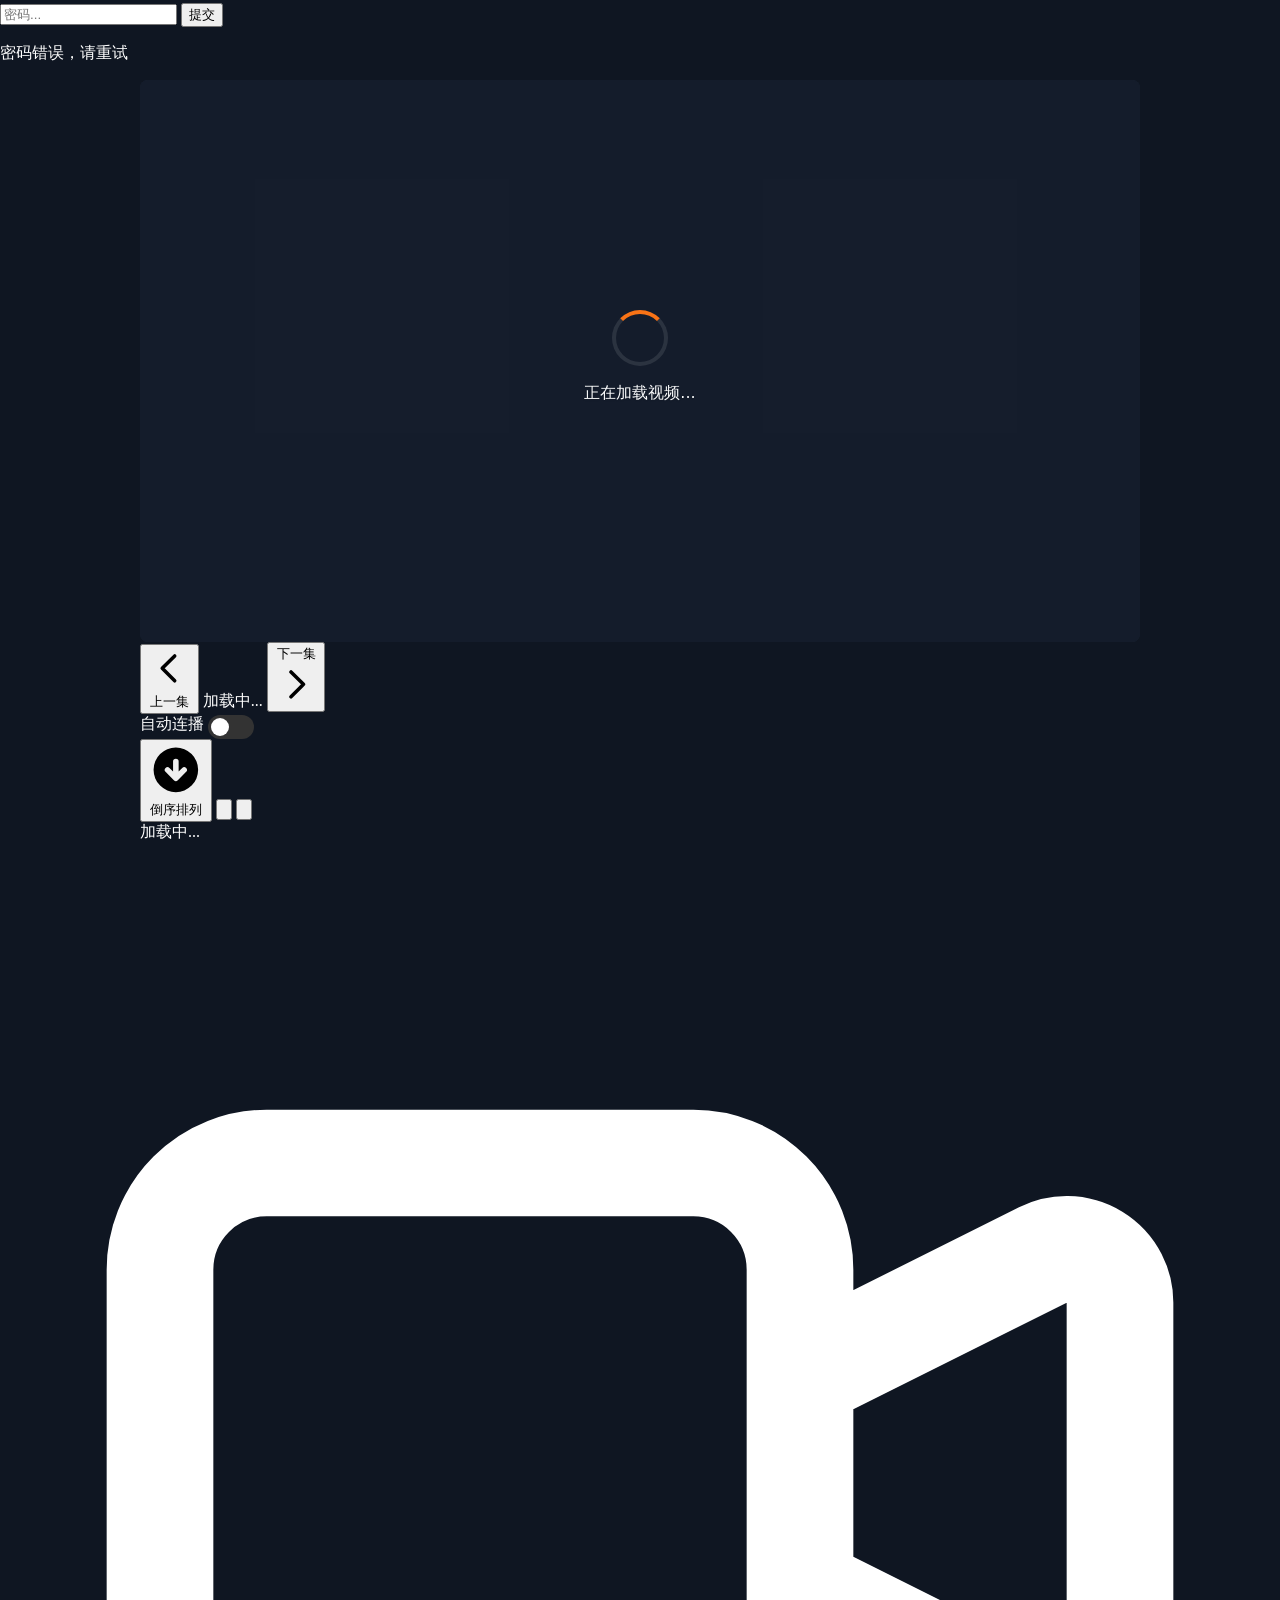
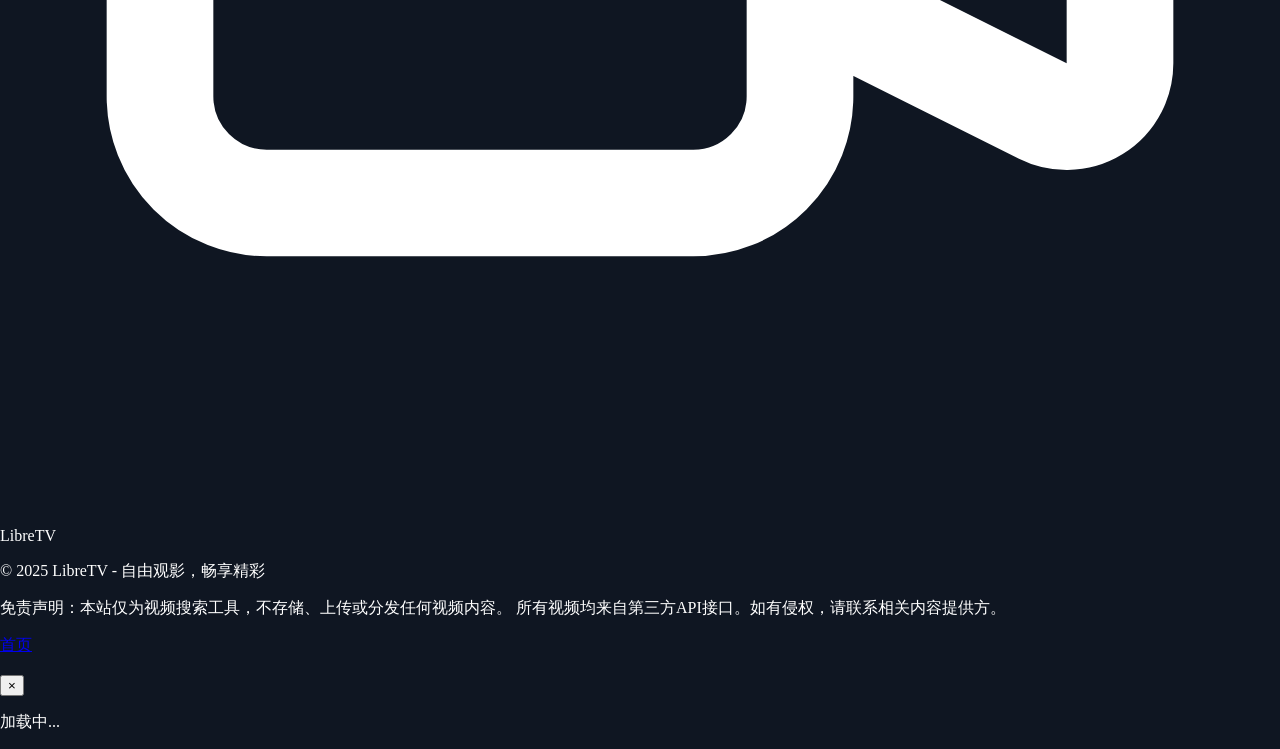
==== commit 9e52bcca: "Revert commits ad964eb..ad964eb This reverts 1 commit(s) from ad964eb to ad964eb.  Reverted commits:" ====
--- a/player.html
+++ b/player.html
@@ -41,6 +41,24 @@
         </a>
     </header>
 
+    <!-- 密码验证弹窗 -->
+    <div id="passwordModal" class="fixed inset-0 bg-black/95 hidden items-center justify-center z-[65] transition-opacity duration-300">
+        <div class="bg-[#111] p-8 rounded-lg w-11/12 max-w-md border border-[#333] max-h-[90vh] flex flex-col">
+            <div class="flex justify-between items-center mb-6 flex-none">
+                <h2 class="text-2xl font-bold gradient-text">访问验证</h2>
+            </div>
+            <div class="mb-6">
+                <p class="text-gray-300 mb-4">请输入密码继续访问</p>
+                <form id="passwordForm" onsubmit="handlePasswordSubmit(); return false;">
+                    <input type="text" name="username" id="username" autocomplete="username" style="display:none" tabindex="-1" aria-hidden="true">
+                    <input type="password" id="passwordInput" class="w-full bg-[#111] border border-[#333] text-white px-4 py-3 rounded-lg focus:outline-none focus:border-white transition-colors" placeholder="密码..." autocomplete="new-password">
+                    <button id="passwordSubmitBtn" type="submit" class="mt-4 w-full bg-blue-600 hover:bg-blue-700 text-white px-4 py-2 rounded">提交</button>
+                </form>
+                <p id="passwordError" class="text-red-500 mt-2 hidden">密码错误，请重试</p>
+            </div>
+        </div>
+    </div>
+
     <main class="container mx-auto px-4 py-4">        <!-- 视频播放区 -->
         <div id="playerContainer" class="player-container mb-4">
             <div class="relative">
@@ -199,20 +217,34 @@
         </div>
     </div>
 
+    <!-- 引入纯 JS sha256（HTTP 下依然可用） -->
     <script src="libs/sha256.min.js"></script>
-
+    <script>
+        // 保存原始 js‑sha256 实现，避免被 password.js 覆盖
+        window._jsSha256 = window.sha256;
+    </script>
+    
     <script src="libs/hls.min.js" crossorigin="anonymous"></script>
     <script src="libs/artplayer.min.js" crossorigin="anonymous"></script>
 
     <script src="js/config.js"></script>
+    <script src="js/proxy-auth.js"></script>
     <script src="js/customer_site.js"></script>
     <script src="js/cloud-sync.js"></script>
+    <script src="js/password.js"></script>
     <script src="js/ui.js"></script>
     <script src="js/api.js"></script>
     <script src="js/search.js"></script>
     <script src="js/player.js"></script>
 
     <script>
+        // 创建全局环境变量对象
+        window.__ENV__ = window.__ENV__ || {};
+        
+        // 注入服务器端环境变量 (将由服务器端替换)
+        // PASSWORD 变量将在这里被服务器端注入
+        window.__ENV__.PASSWORD = "{{PASSWORD}}";
+
         // 修复 home 跳转
         document.addEventListener('DOMContentLoaded', function() {
             // 使用事件委托处理首页按钮点击
